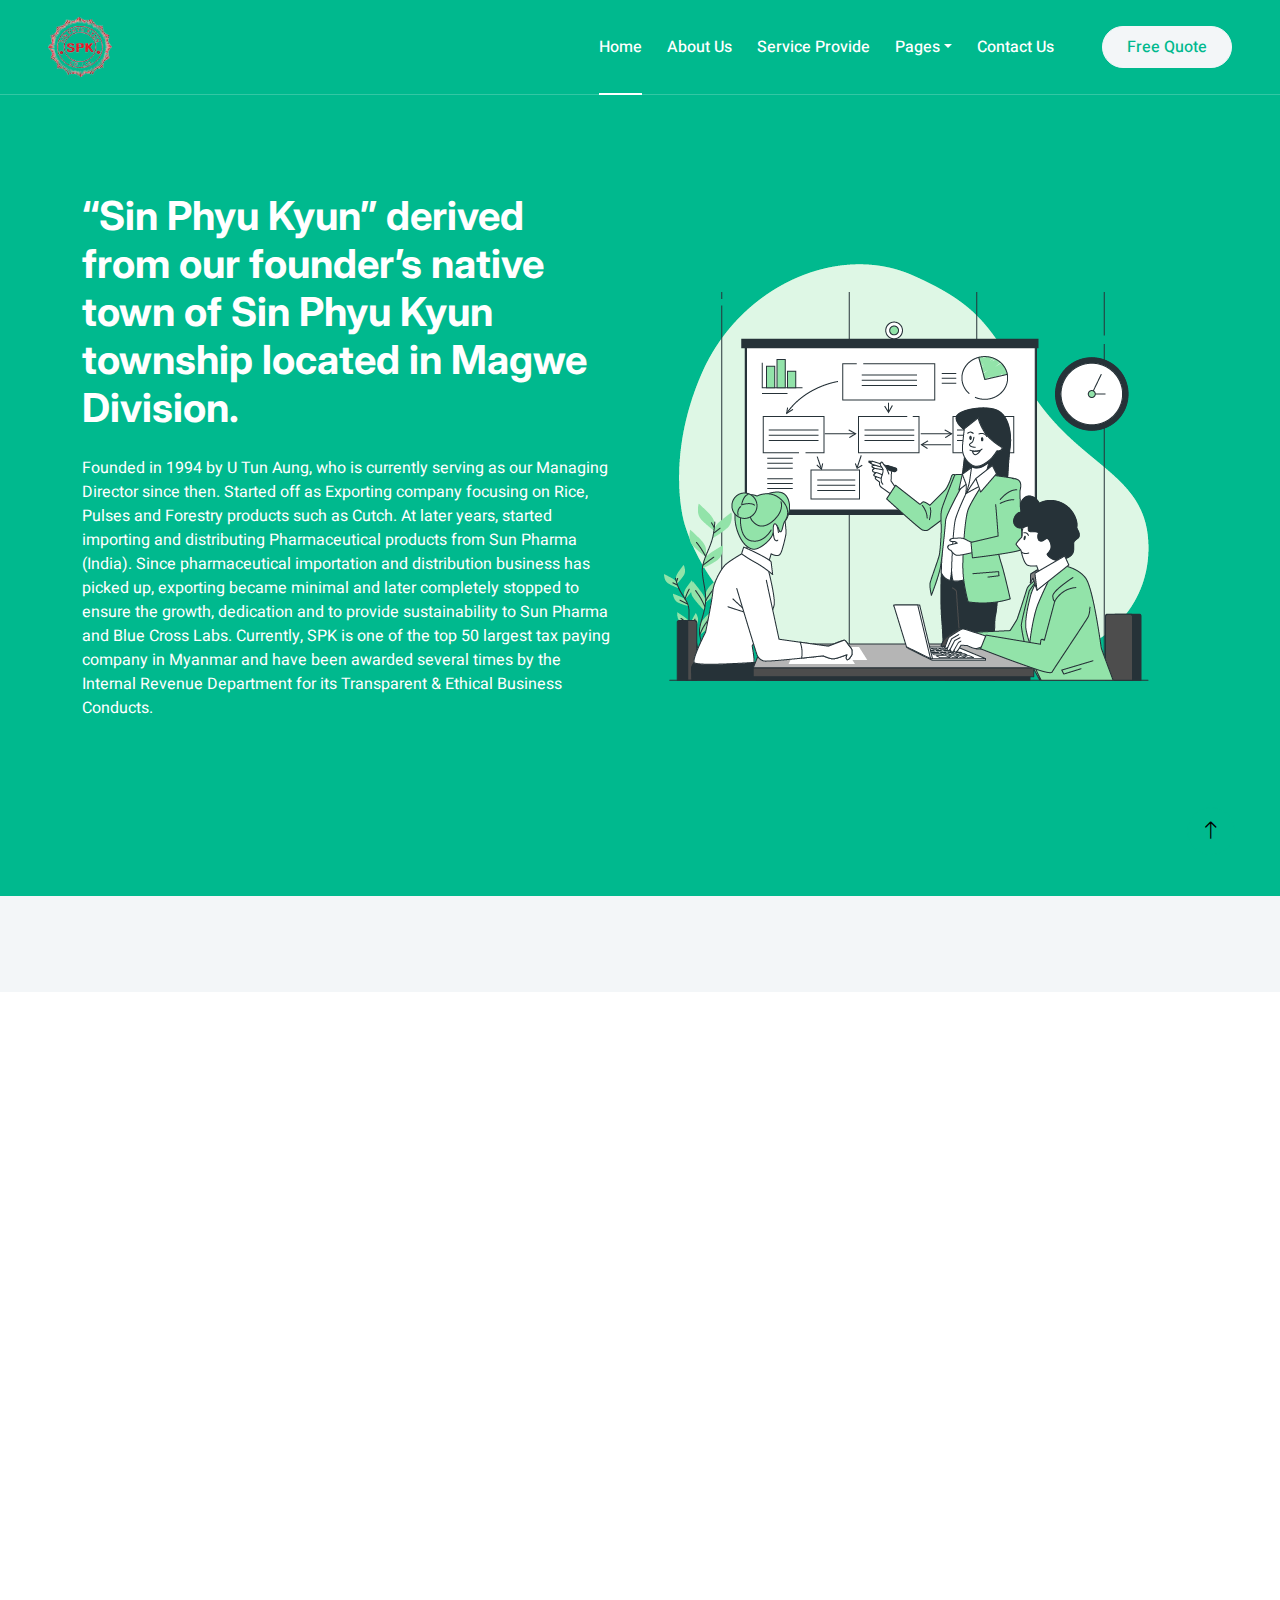
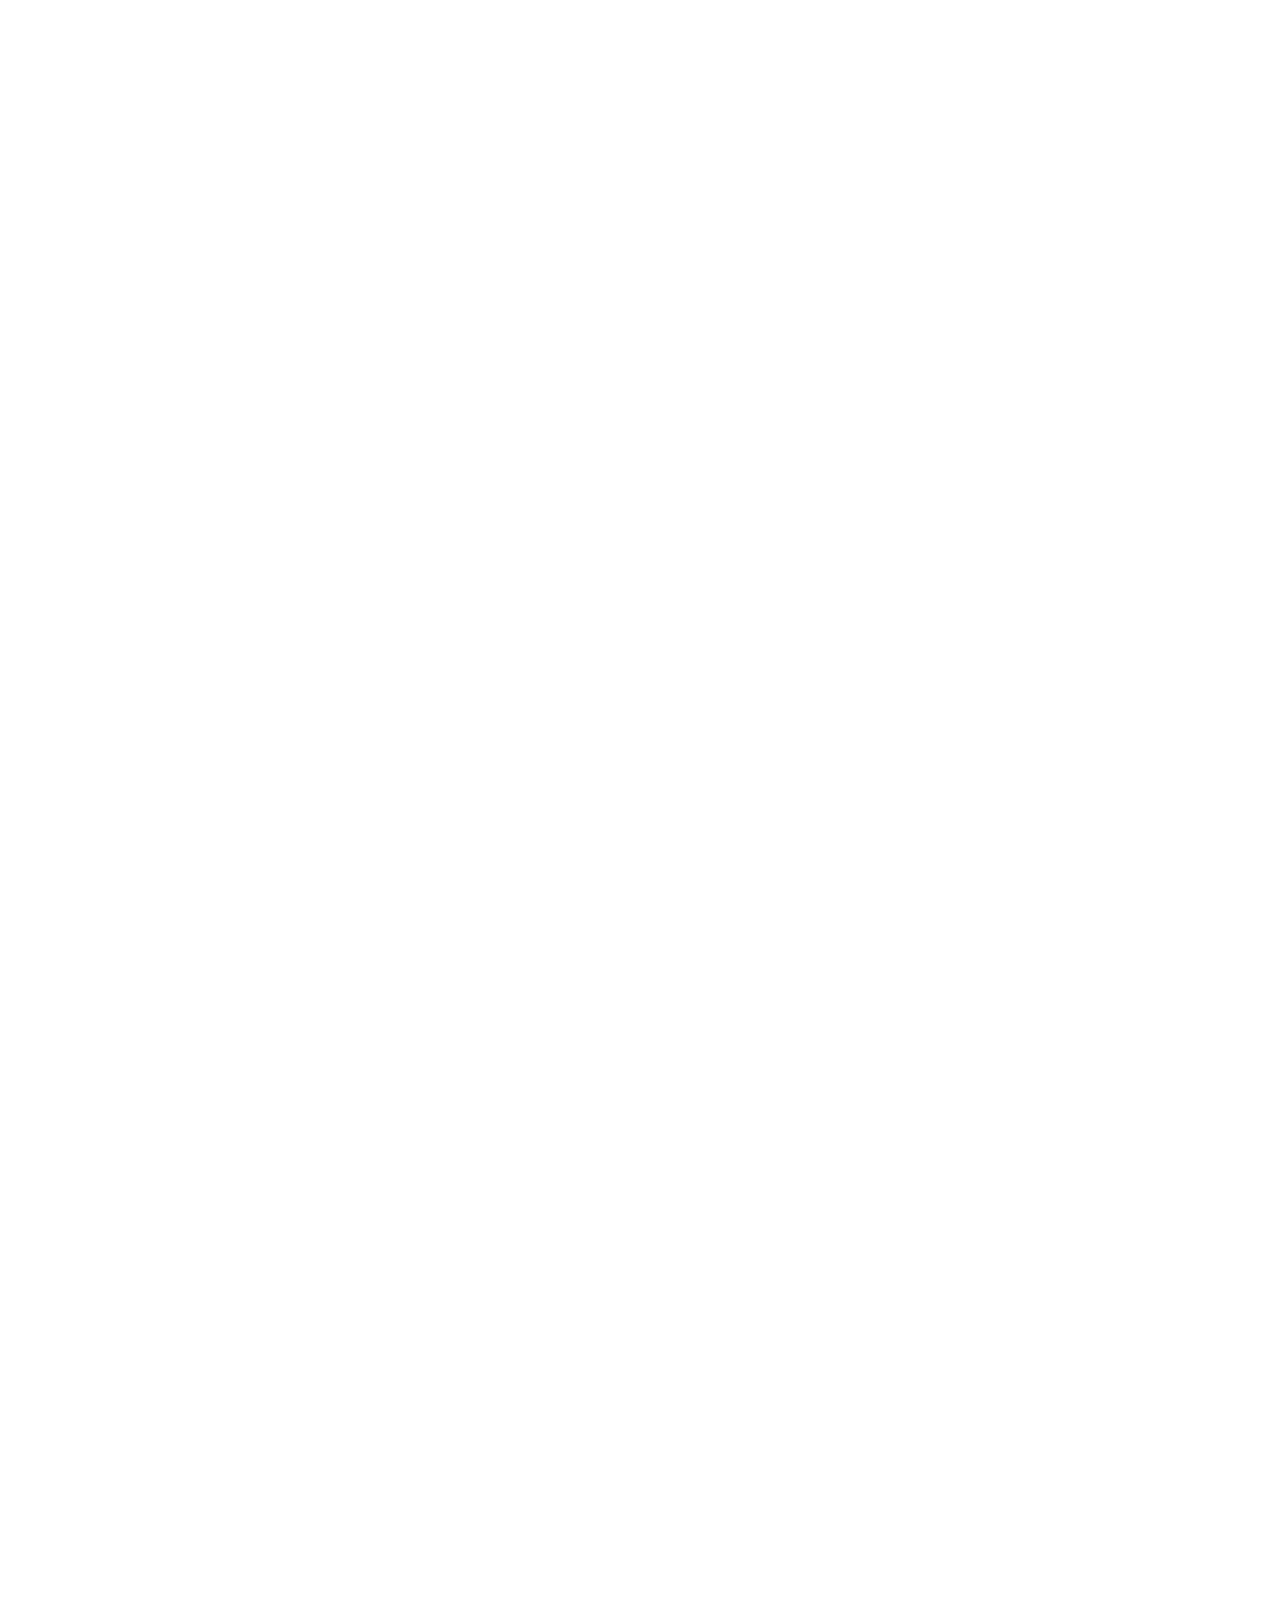
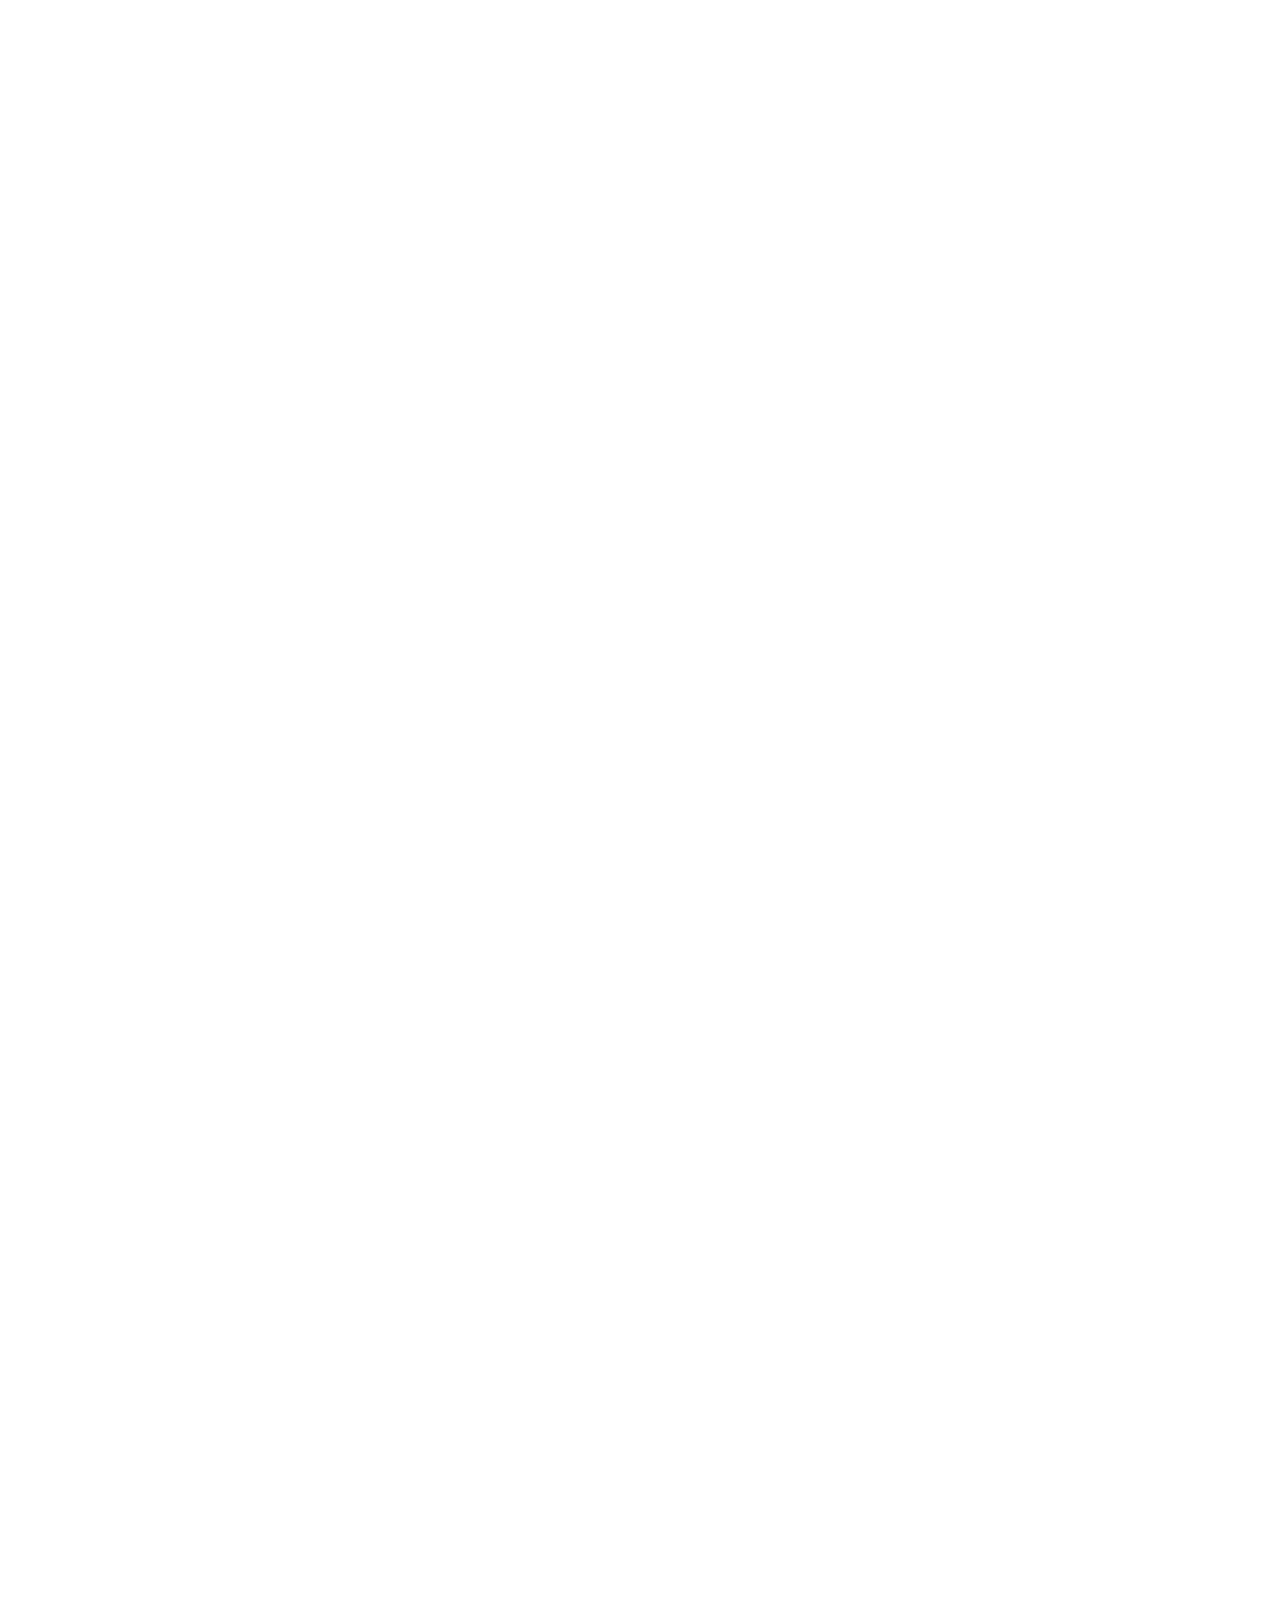
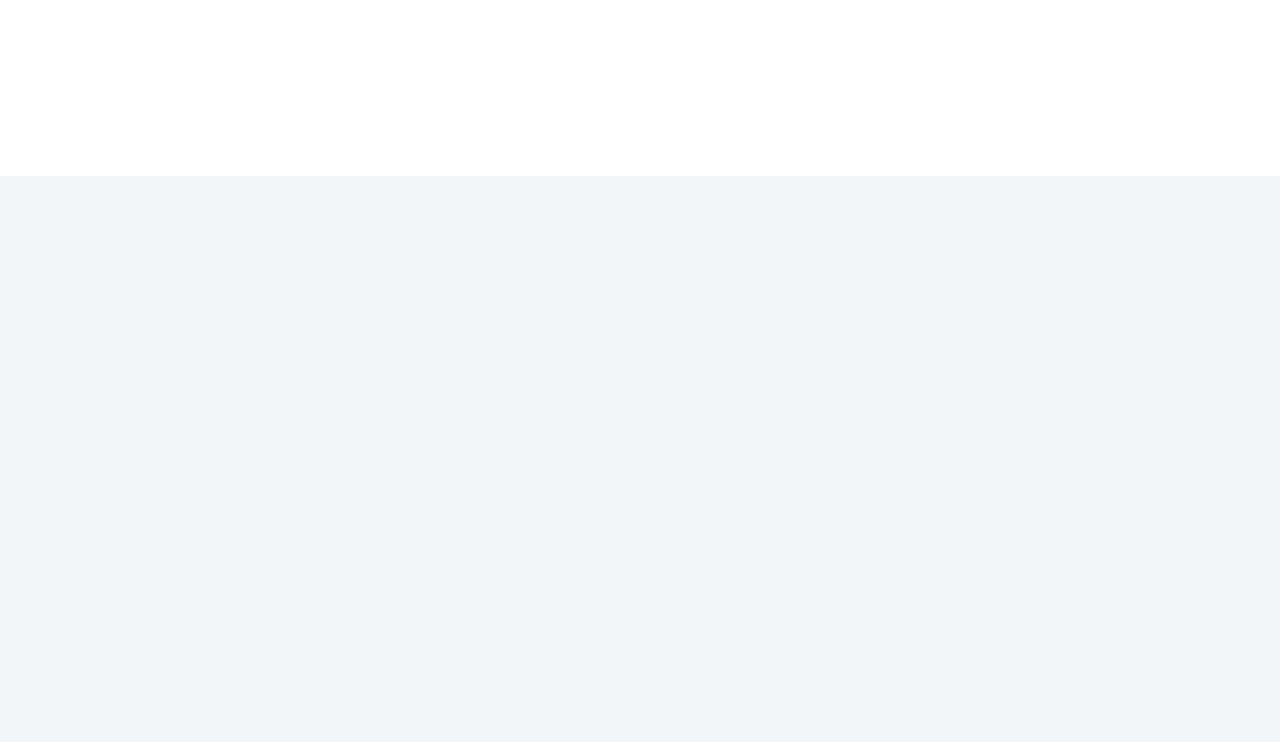
==== index.html @ 9026272e "lkk" ====
<!DOCTYPE html>
<html lang="en">

<head>
    <meta charset="utf-8">
    <title>SinPhyuKyun</title>
    <meta content="width=device-width, initial-scale=1.0" name="viewport">
    <meta content="" name="keywords">
    <meta content="" name="description">

    <!-- Favicon -->
    <link href="img/favicon.ico" rel="icon">

    <!-- Google Web Fonts -->
    <link rel="preconnect" href="https://fonts.googleapis.com">
    <link rel="preconnect" href="https://fonts.gstatic.com" crossorigin>
    <link href="https://fonts.googleapis.com/css2?family=Heebo:wght@400;500;600&family=Inter:wght@700;800&display=swap" rel="stylesheet">

    <!-- Icon Font Stylesheet -->
    <link href="https://cdnjs.cloudflare.com/ajax/libs/font-awesome/5.10.0/css/all.min.css" rel="stylesheet">
    <link href="https://cdn.jsdelivr.net/npm/bootstrap-icons@1.4.1/font/bootstrap-icons.css" rel="stylesheet">

    <!-- Libraries Stylesheet -->
    <link href="lib/animate/animate.min.css" rel="stylesheet">
    <link href="lib/owlcarousel/assets/owl.carousel.min.css" rel="stylesheet">

    <!-- Customized Bootstrap Stylesheet -->
    <link href="css/bootstrap.min.css" rel="stylesheet">

    <!-- Template Stylesheet -->
    <link href="css/style.css" rel="stylesheet">
</head>

<body>

    <!-- Spinner Start -->
    <div id="spinner" class="show bg-white position-fixed translate-middle w-100 vh-100 top-50 start-50 d-flex align-items-center justify-content-center">
        <div class="spinner-border text-primary" style="width: 3rem; height: 3rem;" role="status">
            <span class="sr-only">Loading...</span>
        </div>
    </div>
    <!-- Spinner End -->


    <!-- Navbar & Hero Start -->
    <div class="container-xxl position-relative p-0">
        <nav class="navbar navbar-expand-lg navbar-light px-4 px-lg-5 py-3 py-lg-0">
            <a href="index.html" class="navbar-brand p-0">
                <img src="img/logo_red.ico" alt="">
                <!-- <img src="img/logo.png" alt="Logo"> -->
            </a>
            <button class="navbar-toggler" type="button" data-bs-toggle="collapse" data-bs-target="#navbarCollapse">
                <span class="fa fa-bars"></span>
            </button>
            <div class="collapse navbar-collapse" id="navbarCollapse">
                <div class="navbar-nav ms-auto py-0">
                    <a href="index.html" class="nav-item nav-link active">Home</a>
                    <a href="about.html" class="nav-item nav-link">About Us</a>
                    <a href="service.html" class="nav-item nav-link">Service Provide</a>
                    <div class="nav-item dropdown">
                        <a href="#" class="nav-link dropdown-toggle" data-bs-toggle="dropdown">Pages</a>
                        <div class="dropdown-menu m-0">
                            <a href="feature.html" class="dropdown-item">Background Story</a>
                            <a href="quote.html" class="dropdown-item">Our Product</a>
                            <a href="team.html" class="dropdown-item">Our Team</a>
                            <a href="testimonial.html" class="dropdown-item">Achievements</a>
                            <a href="testimonial.html" class="dropdown-item">Partners</a>
                            <a href="404.html" class="dropdown-item">404 Page</a>
                        </div>
                    </div>
                    <a href="contact.html" class="nav-item nav-link">Contact Us</a>
                </div>
                <a href="" class="btn btn-light rounded-pill text-primary py-2 px-4 ms-lg-5">Free Quote</a>
            </div>
        </nav>

        <div class="container-xxl bg-primary hero-header">
            <div class="container">
                <div class="row g-5 align-items-center">
                    <div class="col-lg-6 text-center text-lg-start">
                        <h1 class="text-white mb-4 animated zoomIn">“Sin Phyu Kyun” derived from our founder’s native town of Sin Phyu Kyun township located in Magwe Division. </h1>
                        <p class="text-white pb-3 animated zoomIn">Founded in 1994 by U Tun Aung, who is currently serving as our Managing Director since then. Started off as Exporting company focusing on Rice, Pulses and Forestry products such as Cutch. At later years, started importing and distributing
                            Pharmaceutical products from Sun Pharma (India). Since pharmaceutical importation and distribution business has picked up, exporting became minimal and later completely stopped to ensure the growth, dedication and to provide
                            sustainability to Sun Pharma and Blue Cross Labs. Currently, SPK is one of the top 50 largest tax paying company in Myanmar and have been awarded several times by the Internal Revenue Department for its Transparent & Ethical
                            Business Conducts.</p>
                    </div>
                    <div class="col-lg-6 text-center text-lg-start">
                        <img class="img-fluid animated zoomIn" src="img/hero.png" alt="">
                    </div>
                </div>
            </div>
        </div>
    </div>
    <!-- Navbar & Hero End -->

    <div class="container-xxl bg-white p-0">

        <!-- About Start -->
        <div class="container-xxl py-6">
            <div class="container">
                <div class="row g-5 align-items-center">
                    <div class="col-lg-6 wow zoomIn" data-wow-delay="0.1s">
                        <img class="img-fluid" src="img/about.png">
                    </div>
                    <div class="col-lg-6 wow fadeInUp" data-wow-delay="0.1s">
                        <div class="d-inline-block border rounded-pill text-primary px-4 mb-3">About Us</div>
                        <h2 class="mb-4">Distribution Coverage</h2>
                        <p class="mb-4">SPK have only 7 principles and since its very inception, the coverage areas are expended by mean of thorough discussion with marketing team’s plans of expansion. That is, if a Principal decides to expanding into new territory,
                            SPK also setup its branch office or draw a new sales route or appoint a new dealer to cover that area. Hence, it can be said that SPK has the coverage of all those areas where all of its principles recognized as potential market
                            has its marketing reach.
                        </p>
                        <!-- <div class="row g-3 mb-4">
                            <div class="col-12 d-flex">
                                <div class="flex-shrink-0 btn-lg-square rounded-circle bg-primary">
                                    <i class="fa fa-user-tie text-white"></i>
                                </div>
                                <div class="ms-4">
                                    <h6>Business Planning</h6>
                                    <span>Tempor erat elitr rebum at clita. Diam dolor ipsum amet eos erat ipsum lorem et sit sed stet lorem sit clita duo</span>
                                </div>
                            </div>
                            <div class="col-12 d-flex">
                                <div class="flex-shrink-0 btn-lg-square rounded-circle bg-primary">
                                    <i class="fa fa-chart-line text-white"></i>
                                </div>
                                <div class="ms-4">
                                    <h6>Financial Analaysis</h6>
                                    <span>Tempor erat elitr rebum at clita. Diam dolor ipsum amet eos erat ipsum lorem et sit sed stet lorem sit clita duo</span>
                                </div>
                            </div>
                        </div>
                        <a class="btn btn-primary rounded-pill py-3 px-5 mt-2" href="">Read More</a> -->
                    </div>
                </div>
            </div>
        </div>
        <!-- About End -->


        <!-- Newsletter Start -->
        <!-- <div class="container-xxl bg-primary my-6 wow fadeInUp" data-wow-delay="0.1s">
            <div class="container px-lg-5">
                <div class="row align-items-center" style="height: 250px;">
                    <div class="col-12 col-md-6">
                        <h3 class="text-white">Ready to get started</h3>
                        <small class="text-white">Diam elitr est dolore at sanctus nonumy.</small>
                        <div class="position-relative w-100 mt-3">
                            <input class="form-control border-0 rounded-pill w-100 ps-4 pe-5" type="text" placeholder="Enter Your Email" style="height: 48px;">
                            <button type="button" class="btn shadow-none position-absolute top-0 end-0 mt-1 me-2"><i class="fa fa-paper-plane text-primary fs-4"></i></button>
                        </div>
                    </div>
                    <div class="col-md-6 text-center mb-n5 d-none d-md-block">
                        <img class="img-fluid mt-5" style="max-height: 250px;" src="img/newsletter.png">
                    </div>
                </div>
            </div>
        </div> -->
        <!-- Newsletter End -->


        <!-- Service Start -->
        <!-- <div class="container-xxl py-6">
            <div class="container">
                <div class="mx-auto text-center wow fadeInUp" data-wow-delay="0.1s" style="max-width: 600px;">
                    <div class="d-inline-block border rounded-pill text-primary px-4 mb-3">Our Services</div>
                    <h2 class="mb-5">We Provide Solutions On Your Business</h2>
                </div>
                <div class="row g-4">
                    <div class="col-lg-4 col-md-6 wow fadeInUp" data-wow-delay="0.1s">
                        <div class="service-item rounded h-100">
                            <div class="d-flex justify-content-between">
                                <div class="service-icon">
                                    <i class="fa fa-user-tie fa-2x"></i>
                                </div>
                                <a class="service-btn" href="">
                                    <i class="fa fa-link fa-2x"></i>
                                </a>
                            </div>
                            <div class="p-5">
                                <h5 class="mb-3">Business Research</h5>
                                <span>Erat ipsum justo amet duo et elitr dolor, est duo duo eos lorem sed diam stet diam sed stet lorem.</span>
                            </div>
                        </div>
                    </div>
                    <div class="col-lg-4 col-md-6 wow fadeInUp" data-wow-delay="0.3s">
                        <div class="service-item rounded h-100">
                            <div class="d-flex justify-content-between">
                                <div class="service-icon">
                                    <i class="fa fa-chart-pie fa-2x"></i>
                                </div>
                                <a class="service-btn" href="">
                                    <i class="fa fa-link fa-2x"></i>
                                </a>
                            </div>
                            <div class="p-5">
                                <h5 class="mb-3">Stretagic Planning</h5>
                                <span>Erat ipsum justo amet duo et elitr dolor, est duo duo eos lorem sed diam stet diam sed stet lorem.</span>
                            </div>
                        </div>
                    </div>
                    <div class="col-lg-4 col-md-6 wow fadeInUp" data-wow-delay="0.6s">
                        <div class="service-item rounded h-100">
                            <div class="d-flex justify-content-between">
                                <div class="service-icon">
                                    <i class="fa fa-chart-line fa-2x"></i>
                                </div>
                                <a class="service-btn" href="">
                                    <i class="fa fa-link fa-2x"></i>
                                </a>
                            </div>
                            <div class="p-5">
                                <h5 class="mb-3">Market Analysis</h5>
                                <span>Erat ipsum justo amet duo et elitr dolor, est duo duo eos lorem sed diam stet diam sed stet lorem.</span>
                            </div>
                        </div>
                    </div>
                    <div class="col-lg-4 col-md-6 wow fadeInUp" data-wow-delay="0.1s">
                        <div class="service-item rounded h-100">
                            <div class="d-flex justify-content-between">
                                <div class="service-icon">
                                    <i class="fa fa-chart-area fa-2x"></i>
                                </div>
                                <a class="service-btn" href="">
                                    <i class="fa fa-link fa-2x"></i>
                                </a>
                            </div>
                            <div class="p-5">
                                <h5 class="mb-3">Financial Analaysis</h5>
                                <span>Erat ipsum justo amet duo et elitr dolor, est duo duo eos lorem sed diam stet diam sed stet lorem.</span>
                            </div>
                        </div>
                    </div>
                    <div class="col-lg-4 col-md-6 wow fadeInUp" data-wow-delay="0.3s">
                        <div class="service-item rounded h-100">
                            <div class="d-flex justify-content-between">
                                <div class="service-icon">
                                    <i class="fa fa-balance-scale fa-2x"></i>
                                </div>
                                <a class="service-btn" href="">
                                    <i class="fa fa-link fa-2x"></i>
                                </a>
                            </div>
                            <div class="p-5">
                                <h5 class="mb-3">legal Advisory</h5>
                                <span>Erat ipsum justo amet duo et elitr dolor, est duo duo eos lorem sed diam stet diam sed stet lorem.</span>
                            </div>
                        </div>
                    </div>
                    <div class="col-lg-4 col-md-6 wow fadeInUp" data-wow-delay="0.6s">
                        <div class="service-item rounded h-100">
                            <div class="d-flex justify-content-between">
                                <div class="service-icon">
                                    <i class="fa fa-house-damage fa-2x"></i>
                                </div>
                                <a class="service-btn" href="">
                                    <i class="fa fa-link fa-2x"></i>
                                </a>
                            </div>
                            <div class="p-5">
                                <h5 class="mb-3">Tax & Insurance</h5>
                                <span>Erat ipsum justo amet duo et elitr dolor, est duo duo eos lorem sed diam stet diam sed stet lorem.</span>
                            </div>
                        </div>
                    </div>
                </div>
            </div>
        </div> -->
        <!-- Service End -->

        <!-- CRM – SALES System Start -->
        <div class="container-xxl py-6">
            <div class="container">
                <div class="mx-auto text-center wow fadeInUp" data-wow-delay="0.1s" style="max-width: 600px;">
                    <div class="d-inline-block border rounded-pill text-primary px-4 mb-3">Our Services</div>
                    <h2 class="mb-5">CRM – SALES System</h2>
                </div>
                <div class="row g-4">

                    <div class="col-lg-12 col-md-12 wow fadeInUp" data-wow-delay="0.1s">
                        <div class="service-item rounded ">
                            <div class="p-5">
                                <h6 class="mb-3">It was manual billing/Invoicing system until 2014. <br> <br> By 2014 introducing new CRM & SALES system, “Inflow Inventory” a Canadian system which is far more advanced and capable to cater growing demand for all SPK Products.
                                    <br> <br> Upon introduction of system, previous manual/hand made invoicing system was oust and computerized billing system was initiated. <br> <br> Later 2019, the company has announced the introduction of 5th Generation
                                    ERP system to attain most advanced distribution system.
                                </h6>
                            </div>
                        </div>
                    </div>

                </div>
            </div>
        </div>
        <!-- CRM – SALES System End -->


        <!-- Sales Execution Steps Start -->
        <div class="container-xxl py-6">
            <div class="container">
                <div class="mx-auto text-center wow fadeInUp" data-wow-delay="0.1s" style="max-width: 600px;">
                    <div class="d-inline-block border rounded-pill text-primary px-4 mb-3">Our Services</div>
                    <h2 class="mb-5">Sales Execution Steps</h2>
                </div>
                <div class="row g-4">

                    <div class="col-lg-12">
                        <div class="row g-5">
                            <div class="col-sm-6 wow fadeIn" data-wow-delay="0.1s">
                                <div class="d-flex align-items-center mb-3">
                                    <div class="flex-shrink-0 btn-square bg-primary rounded-circle me-3">
                                        <i class="fa fa-cubes text-white"></i>
                                    </div>
                                    <h6 class="mb-0">Order Canvassing</h6>
                                </div>
                                <!-- <span></span> -->
                            </div>
                            <div class="col-sm-6 wow fadeIn" data-wow-delay="0.2s">
                                <div class="d-flex align-items-center mb-3">
                                    <div class="flex-shrink-0 btn-square bg-primary rounded-circle me-3">
                                        <i class="fa fa-percent text-white"></i>
                                    </div>
                                    <h6 class="mb-0">Order Confirmation</h6>
                                </div>
                                <!-- <span></span> -->
                            </div>
                            <div class="col-sm-6 wow fadeIn" data-wow-delay="0.3s">
                                <div class="d-flex align-items-center mb-3">
                                    <div class="flex-shrink-0 btn-square bg-primary rounded-circle me-3">
                                        <i class="fa fa-award text-white"></i>
                                    </div>
                                    <h6 class="mb-0">Billing/ Invoicing</h6>
                                </div>
                                <!-- <span></span> -->
                            </div>
                            <div class="col-sm-6 wow fadeIn" data-wow-delay="0.4s">
                                <div class="d-flex align-items-center mb-3">
                                    <div class="flex-shrink-0 btn-square bg-primary rounded-circle me-3">
                                        <i class="fa fa-smile-beam text-white"></i>
                                    </div>
                                    <h6 class="mb-0">Picking Stocks – Warehouse</h6>
                                </div>
                                <!-- <span></span> -->
                            </div>
                            <div class="col-sm-6 wow fadeIn" data-wow-delay="0.5s">
                                <div class="d-flex align-items-center mb-3">
                                    <div class="flex-shrink-0 btn-square bg-primary rounded-circle me-3">
                                        <i class="fa fa-user-tie text-white"></i>
                                    </div>
                                    <h6 class="mb-0">Packing Stocks – Warehouse</h6>
                                </div>
                                <!-- <span></span> -->
                            </div>
                            <div class="col-sm-6 wow fadeIn" data-wow-delay="0.6s">
                                <div class="d-flex align-items-center mb-3">
                                    <div class="flex-shrink-0 btn-square bg-primary rounded-circle me-3">
                                        <i class="fa fa-headset text-white"></i>
                                    </div>
                                    <h6 class="mb-0">Issuing Shipment – Warehouse</h6>
                                </div>
                                <!-- <span></span> -->
                            </div>
                            <div class="col-sm-6 wow fadeIn" data-wow-delay="0.6s">
                                <div class="d-flex align-items-center mb-3">
                                    <div class="flex-shrink-0 btn-square bg-primary rounded-circle me-3">
                                        <i class="fa fa-headset text-white"></i>
                                    </div>
                                    <h6 class="mb-0">Sales Delivery</h6>
                                </div>
                                <!-- <span></span> -->
                            </div>
                            <div class="col-sm-6 wow fadeIn" data-wow-delay="0.6s">
                                <div class="d-flex align-items-center mb-3">
                                    <div class="flex-shrink-0 btn-square bg-primary rounded-circle me-3">
                                        <i class="fa fa-headset text-white"></i>
                                    </div>
                                    <h6 class="mb-0">Cash Collection</h6>
                                </div>
                                <!-- <span></span> -->
                            </div>
                        </div>
                    </div>

                </div>
            </div>
        </div>
        <!-- Sales Execution Steps End -->



        <!-- Client Start -->
        <div class="container-xxl bg-primary my-6 py-5 wow fadeInUp " data-wow-delay="0.1s ">
            <div class="container ">
                <div class="owl-carousel client-carousel ">
                    <a href="# "><img class="img-fluid " src="img/logo-1.png " alt=" "></a>
                    <a href="# "><img class="img-fluid " src="img/logo-2.png " alt=" "></a>
                    <a href="# "><img class="img-fluid " src="img/logo-3.png " alt=" "></a>
                    <a href="# "><img class="img-fluid " src="img/logo-4.png " alt=" "></a>
                    <a href="# "><img class="img-fluid " src="img/logo-5.png " alt=" "></a>
                    <a href="# "><img class="img-fluid " src="img/logo-6.png " alt=" "></a>
                    <a href="# "><img class="img-fluid " src="img/logo-7.png " alt=" "></a>
                    <a href="# "><img class="img-fluid " src="img/logo-8.png " alt=" "></a>
                </div>
            </div>
        </div>
        <!-- Client End -->


        <!-- Testimonial Start -->
        <div class="container-xxl py-6 ">
            <div class="container ">
                <div class="mx-auto text-center wow fadeInUp " data-wow-delay="0.1s " style="max-width: 600px; ">
                    <div class="d-inline-block border rounded-pill text-primary px-4 mb-3 ">Testimonial</div>
                    <h2 class="mb-5 ">What Our Clients Say!</h2>
                </div>
                <div class="owl-carousel testimonial-carousel wow fadeInUp " data-wow-delay="0.1s ">
                    <div class="testimonial-item rounded p-4 ">
                        <i class="fa fa-quote-left fa-2x text-primary mb-3 "></i>
                        <p>Thank you for your mail One more feather in your cap I believe SPK would be one of the only ones who have advanced ERP for distribution We are proud to have you as our partner in Myanmar Thank you and warm regards</p>
                        <div class="d-flex align-items-center ">
                            <img class="img-fluid flex-shrink-0 rounded-circle " src="img/user.jpeg ">
                            <div class="ps-3 ">
                                <h6 class="mb-1 ">BAIJU NARAYANAN/International Business/HO</h6>
                                <!-- <small>Profession</small> -->
                            </div>
                        </div>
                    </div>
                </div>
            </div>
        </div>
        <!-- Testimonial End -->


        <!-- Team Start -->
        <div class="container-xxl py-6 ">
            <div class="container ">
                <div class="mx-auto text-center wow fadeInUp " data-wow-delay="0.1s " style="max-width: 600px; ">
                    <div class="d-inline-block border rounded-pill text-primary px-4 mb-3 ">Our Team</div>
                    <h2 class="mb-5 ">Meet Our Team Members</h2>
                </div>
                <div class="row g-4 ">
                    <div class="col-lg-3 col-md-6 wow fadeInUp " data-wow-delay="0.1s ">
                        <div class="team-item ">
                            <h5>Full Name</h5>
                            <p class="mb-4 ">Designation</p>
                            <img class="img-fluid rounded-circle w-100 mb-4 " src="img/user.jpeg " alt=" ">
                            <div class="d-flex justify-content-center ">
                                <a class="btn btn-square text-primary bg-white m-1 " href=" "><i class="fab fa-facebook-f "></i></a>
                                <a class="btn btn-square text-primary bg-white m-1 " href=" "><i class="fab fa-twitter "></i></a>
                                <a class="btn btn-square text-primary bg-white m-1 " href=" "><i class="fab fa-linkedin-in "></i></a>
                            </div>
                        </div>
                    </div>
                    <div class="col-lg-3 col-md-6 wow fadeInUp " data-wow-delay="0.3s ">
                        <div class="team-item ">
                            <h5>Full Name</h5>
                            <p class="mb-4 ">Designation</p>
                            <img class="img-fluid rounded-circle w-100 mb-4 " src="img/user.jpeg " alt=" ">
                            <div class="d-flex justify-content-center ">
                                <a class="btn btn-square text-primary bg-white m-1 " href=" "><i class="fab fa-facebook-f "></i></a>
                                <a class="btn btn-square text-primary bg-white m-1 " href=" "><i class="fab fa-twitter "></i></a>
                                <a class="btn btn-square text-primary bg-white m-1 " href=" "><i class="fab fa-linkedin-in "></i></a>
                            </div>
                        </div>
                    </div>
                    <div class="col-lg-3 col-md-6 wow fadeInUp " data-wow-delay="0.5s ">
                        <div class="team-item ">
                            <h5>Full Name</h5>
                            <p class="mb-4 ">Designation</p>
                            <img class="img-fluid rounded-circle w-100 mb-4 " src="img/user.jpeg " alt=" ">
                            <div class="d-flex justify-content-center ">
                                <a class="btn btn-square text-primary bg-white m-1 " href=" "><i class="fab fa-facebook-f "></i></a>
                                <a class="btn btn-square text-primary bg-white m-1 " href=" "><i class="fab fa-twitter "></i></a>
                                <a class="btn btn-square text-primary bg-white m-1 " href=" "><i class="fab fa-linkedin-in "></i></a>
                            </div>
                        </div>
                    </div>
                    <div class="col-lg-3 col-md-6 wow fadeInUp " data-wow-delay="0.7s ">
                        <div class="team-item ">
                            <h5>Full Name</h5>
                            <p class="mb-4 ">Designation</p>
                            <img class="img-fluid rounded-circle w-100 mb-4 " src="img/user.jpeg " alt=" ">
                            <div class="d-flex justify-content-center ">
                                <a class="btn btn-square text-primary bg-white m-1 " href=" "><i class="fab fa-facebook-f "></i></a>
                                <a class="btn btn-square text-primary bg-white m-1 " href=" "><i class="fab fa-twitter "></i></a>
                                <a class="btn btn-square text-primary bg-white m-1 " href=" "><i class="fab fa-linkedin-in "></i></a>
                            </div>
                        </div>
                    </div>
                </div>
            </div>
        </div>
        <!-- Team End -->


        <!-- conclude start -->
        <div class="container-xxl py-6">
            <div class="container">
                <div class="mx-auto text-center wow fadeInUp" data-wow-delay="0.1s" style="max-width: 600px;">
                    <div class="d-inline-block border rounded-pill text-primary px-4 mb-3">To Conclude</div>
                    <!-- <h2 class="mb-5">Core Value</h2> -->
                </div>
                <div class="row g-4">
                    <h6 class="text-dark mx-auto text-center wow fadeInUp">SPK has over 2 decades long expertise in import, sales and distribution management. Unlike other distributors, the distribution is being done accordingly with Principles personification. SPK is recognized as one of the most trustworthy
                        and reliable partner as per the words from market. Both marketing and sales team have always working through as a family and overcame many major and minor obstacles throughout partnership while supporting each other’s interests.
                        Moreover, we believes in working hand in hand with our principles like a family to sustain “Start Together and Grow together”.</h6>
                </div>
            </div>
        </div>
        <!-- conclude end -->


        <!-- Back to Top -->
        <a href="# " class="btn btn-lg btn-primary btn-lg-square back-to-top "><i class="bi bi-arrow-up "></i></a>
    </div>


    <!-- Footer Start -->
    <div class="container-fluid bg-dark text-light footer pt-5 wow fadeIn " data-wow-delay="0.1s " style="margin-top: 6rem; ">
        <div class="container py-5 ">
            <div class="row g-5 ">
                <div class="col-md-6 col-lg-3 ">
                    <h5 class="text-white mb-4 ">Get In Touch dfgdfg</h5>
                    <p><i class="fa fa-map-marker-alt me-3 "></i>123 Street, New York, USA</p>
                    <p><i class="fa fa-phone-alt me-3 "></i>+012 345 67890</p>
                    <p><i class="fa fa-envelope me-3 "></i>info@example.com</p>
                    <div class="d-flex pt-2 ">
                        <a class="btn btn-outline-light btn-social " href=" "><i class="fab fa-twitter "></i></a>
                        <a class="btn btn-outline-light btn-social " href=" "><i class="fab fa-facebook-f "></i></a>
                        <a class="btn btn-outline-light btn-social " href=" "><i class="fab fa-youtube "></i></a>
                        <a class="btn btn-outline-light btn-social " href=" "><i class="fab fa-instagram "></i></a>
                        <a class="btn btn-outline-light btn-social " href=" "><i class="fab fa-linkedin-in "></i></a>
                    </div>
                </div>
                <div class="col-md-6 col-lg-3 ">
                    <h5 class="text-white mb-4 ">Quick Link</h5>
                    <a class="btn btn-link " href=" ">About Us</a>
                    <a class="btn btn-link " href=" ">Contact Us</a>
                    <a class="btn btn-link " href=" ">Privacy Policy</a>
                    <a class="btn btn-link " href=" ">Terms & Condition</a>
                    <a class="btn btn-link " href=" ">Career</a>
                </div>
                <div class="col-md-6 col-lg-3 ">
                    <h5 class="text-white mb-4 ">Popular Link</h5>
                    <a class="btn btn-link " href=" ">About Us</a>
                    <a class="btn btn-link " href=" ">Contact Us</a>
                    <a class="btn btn-link " href=" ">Privacy Policy</a>
                    <a class="btn btn-link " href=" ">Terms & Condition</a>
                    <a class="btn btn-link " href=" ">Career</a>
                </div>
                <div class="col-md-6 col-lg-3 ">
                    <h5 class="text-white mb-4 ">Newsletter</h5>
                    <p>Lorem ipsum dolor sit amet elit. Phasellus nec pretium mi. Curabitur facilisis ornare velit non vulpu</p>
                    <div class="position-relative w-100 mt-3 ">
                        <input class="form-control border-0 rounded-pill w-100 ps-4 pe-5 " type="text " placeholder="Your Email " style="height: 48px; ">
                        <button type="button " class="btn shadow-none position-absolute top-0 end-0 mt-1 me-2 "><i class="fa fa-paper-plane text-primary fs-4 "></i></button>
                    </div>
                </div>
            </div>
        </div>
        <div class="container ">
            <div class="copyright ">
                <div class="row ">
                    <div class="col-md-6 text-center text-md-start mb-3 mb-md-0 ">
                        &copy; <a class="border-bottom " href="#
                    ">Your Site Name</a>, All Right Reserved.

                        <!--/*** This template is free as long as you keep the footer author’s credit link/attribution link/backlink. If you'd like to use the template without the footer author’s credit link/attribution link/backlink, you can purchase the Credit Removal License from "https://htmlcodex.com/credit-removal ". Thank you for your support. ***/-->
                        Designed By <a class="border-bottom " href="https://htmlcodex.com ">HTML Codex</a>
                        <br>Distributed By: <a class="border-bottom " href="https://themewagon.com " target="_blank ">ThemeWagon</a>
                    </div>
                    <div class="col-md-6 text-center text-md-end ">
                        <div class="footer-menu ">
                            <a href=" ">Home</a>
                            <a href=" ">Cookies</a>
                            <a href=" ">Help</a>
                            <a href=" ">FQAs</a>
                        </div>
                    </div>
                </div>
            </div>
        </div>
    </div>
    <!-- Footer End -->

    <!-- JavaScript Libraries -->
    <script src="https://code.jquery.com/jquery-3.4.1.min.js "></script>
    <script src="https://cdn.jsdelivr.net/npm/bootstrap@5.0.0/dist/js/bootstrap.bundle.min.js "></script>
    <script src="lib/wow/wow.min.js "></script>
    <script src="lib/easing/easing.min.js "></script>
    <script src="lib/waypoints/waypoints.min.js "></script>
    <script src="lib/owlcarousel/owl.carousel.min.js "></script>

    <!-- Template Javascript -->
    <script src="js/main.js "></script>
</body>

</html>
---- css/style.css ----
/********** Template CSS **********/

:root {
    --warning: #00B98E;
    --light: #F3F6F8;
    --dark: #0E2E50;
}


/*** Spinner ***/

#spinner {
    opacity: 0;
    visibility: hidden;
    transition: opacity .5s ease-out, visibility 0s linear .5s;
    z-index: 99999;
}

#spinner.show {
    transition: opacity .5s ease-out, visibility 0s linear 0s;
    visibility: visible;
    opacity: 1;
}

.back-to-top {
    position: fixed;
    display: none;
    right: 45px;
    bottom: 45px;
    z-index: 99;
}

.my-6 {
    margin-top: 6rem;
    margin-bottom: 6rem;
}

.py-6 {
    padding-top: 6rem;
    padding-bottom: 6rem;
}


/*** Button ***/

.btn {
    font-weight: 500;
    transition: .5s;
}

.btn.btn-warning,
.btn.btn-outline-warning:hover {
    color: #FFFFFF;
}

.btn-square {
    width: 38px;
    height: 38px;
}

.btn-sm-square {
    width: 32px;
    height: 32px;
}

.btn-lg-square {
    width: 48px;
    height: 48px;
}

.btn-square,
.btn-sm-square,
.btn-lg-square {
    padding: 0;
    display: flex;
    align-items: center;
    justify-content: center;
    font-weight: normal;
    border-radius: 50px;
}


/*** Navbar ***/

.navbar .navbar-nav .nav-link {
    position: relative;
    margin-left: 25px;
    padding: 35px 0;
    color: #FFFFFF;
    font-weight: 500;
    outline: none;
    transition: .5s;
}

.navbar .navbar-nav .nav-link:hover,
.navbar .navbar-nav .nav-link.active {
    color: #FFFFFF;
}

.sticky-top.navbar .navbar-nav .nav-link {
    padding: 20px 0;
    color: var(--dark);
}

.sticky-top.navbar .navbar-nav .nav-link:hover,
.sticky-top.navbar .navbar-nav .nav-link.active {
    color: var(--warning);
}

.navbar .navbar-brand h1 {
    color: #FFFFFF;
}

.navbar .navbar-brand img {
    max-height: 60px;
    transition: .5s;
}

.sticky-top.navbar .navbar-brand img {
    max-height: 45px;
}

@media (max-width: 991.98px) {
    .sticky-top.navbar {
        position: relative;
        background: #FFFFFF;
    }
    .navbar .navbar-collapse {
        margin-top: 15px;
        border-top: 1px solid #DDDDDD;
    }
    .navbar .navbar-nav .nav-link,
    .sticky-top.navbar .navbar-nav .nav-link {
        padding: 10px 0;
        margin-left: 0;
        color: var(--dark);
    }
    .navbar .navbar-nav .nav-link:hover,
    .navbar .navbar-nav .nav-link.active {
        color: var(--warning);
    }
    .navbar .navbar-brand h1 {
        color: var(--warning);
    }
    .navbar .navbar-brand img {
        max-height: 45px;
    }
}

@media (min-width: 992px) {
    .navbar {
        position: absolute;
        width: 100%;
        top: 0;
        left: 0;
        border-bottom: 1px solid rgba(256, 256, 256, .2);
        z-index: 999;
    }
    .sticky-top.navbar {
        position: fixed;
        background: #FFFFFF;
    }
    .navbar .navbar-nav .nav-link::before {
        position: absolute;
        content: "";
        width: 100%;
        height: 2px;
        bottom: 10px;
        left: 0;
        background: #FFFFFF;
        opacity: 0;
        transition: .5s;
    }
    .sticky-top.navbar .navbar-nav .nav-link::before {
        background: var(--warning);
    }
    .navbar .navbar-nav .nav-link:hover::before,
    .navbar .navbar-nav .nav-link.active::before {
        bottom: -1px;
        left: 0;
        opacity: 1;
    }
    .navbar .navbar-nav .nav-link.nav-contact::before {
        display: none;
    }
    .sticky-top.navbar .navbar-brand h1 {
        color: var(--warning);
    }
    .navbar .nav-item .dropdown-menu {
        display: block;
        visibility: hidden;
        top: 100%;
        transform: rotateX(-75deg);
        transform-origin: 0% 0%;
        transition: .5s;
        opacity: 0;
    }
    .navbar .nav-item:hover .dropdown-menu {
        transform: rotateX(0deg);
        visibility: visible;
        transition: .5s;
        opacity: 1;
    }
}


/*** Hero Header ***/

.hero-header {
    margin-bottom: 6rem;
    padding: 12rem 0 9rem 0;
    /* background: url(../img/shape-bottom.png) center bottom no-repeat; */
}

.page-header {
    margin-bottom: 6rem;
    padding: 12rem 0 6rem 0;
}

@media (max-width: 991.98px) {
    .hero-header {
        padding: 6rem 0 9rem 0;
    }
    .page-header {
        padding: 6rem 0;
    }
}

.page-header .breadcrumb-item+.breadcrumb-item::before {
    color: rgba(256, 256, 256, .5);
}


/*** Service ***/

.service-item {
    box-shadow: 0 0 45px rgba(0, 0, 0, .07);
    border: 1px solid transparent;
    transition: .5s;
}

.service-item:hover {
    box-shadow: none;
    border-color: var(--warning);
}

.service-item .service-icon,
.service-item .service-btn {
    margin: -1px 0 0 -1px;
    width: 65px;
    height: 65px;
    display: flex;
    align-items: center;
    justify-content: center;
    color: #FFFFFF;
    background: var(--warning);
    border-radius: 5px 0;
    transition: .5s;
}

.service-item .service-btn {
    margin: -1px -1px 0 0;
    border-radius: 0 5px;
    opacity: 0;
}

.service-item:hover .service-btn {
    opacity: 1;
}


/*** Testimonial ***/

.testimonial-carousel .owl-item .testimonial-item {
    box-shadow: 0 0 45px rgba(0, 0, 0, .07);
    border: 1px solid transparent;
    transform: scale(.85);
    transition: .5s;
}

.testimonial-carousel .owl-item.center .testimonial-item {
    box-shadow: none;
    border-color: var(--warning);
    transform: scale(1);
}

.testimonial-carousel .owl-item .testimonial-item img {
    width: 50px;
    height: 50px;
}

.testimonial-carousel .owl-nav {
    margin-top: 20px;
    display: flex;
    justify-content: center;
}

.testimonial-carousel .owl-nav .owl-prev,
.testimonial-carousel .owl-nav .owl-next {
    margin: 0 12px;
    width: 40px;
    height: 40px;
    display: flex;
    align-items: center;
    justify-content: center;
    color: var(--warning);
    border: 1px solid var(--warning);
    border-radius: 45px;
    transition: .5s;
}

.testimonial-carousel .owl-nav .owl-prev:hover,
.testimonial-carousel .owl-nav .owl-next:hover {
    color: #FFFFFF;
    background: var(--warning);
}


/*** Team ***/

.team-item {
    position: relative;
    padding: 30px;
    text-align: center;
    transition: .5s;
    z-index: 1;
}

.team-item::before,
.team-item::after {
    position: absolute;
    content: "";
    width: 100%;
    height: 40%;
    top: 0;
    left: 0;
    border-radius: 5px;
    background: #FFFFFF;
    box-shadow: 0 0 45px rgba(0, 0, 0, .07);
    transition: .5s;
    z-index: -1;
}

.team-item::after {
    top: auto;
    bottom: 0;
}

.team-item:hover::before,
.team-item:hover::after {
    background: var(--warning);
}

.team-item h5,
.team-item p {
    transition: .5s;
}

.team-item:hover h5,
.team-item:hover p {
    color: #FFFFFF;
}

.team-item img {
    padding: 15px;
    border: 1px solid var(--warning);
}


/*** Footer ***/

.footer .btn.btn-social {
    margin-right: 5px;
    width: 40px;
    height: 40px;
    display: flex;
    align-items: center;
    justify-content: center;
    color: var(--light);
    border: 1px solid rgba(256, 256, 256, .1);
    border-radius: 40px;
    transition: .3s;
}

.footer .btn.btn-social:hover {
    color: var(--warning);
}

.footer .btn.btn-link {
    display: block;
    margin-bottom: 10px;
    padding: 0;
    text-align: left;
    color: var(--light);
    font-weight: normal;
    transition: .3s;
}

.footer .btn.btn-link::before {
    position: relative;
    content: "\f105";
    font-family: "Font Awesome 5 Free";
    font-weight: 900;
    margin-right: 10px;
}

.footer .btn.btn-link:hover {
    letter-spacing: 1px;
    box-shadow: none;
}

.footer .copyright {
    padding: 25px 0;
    font-size: 14px;
    border-top: 1px solid rgba(256, 256, 256, .1);
}

.footer .copyright a {
    color: var(--light);
}

.footer .footer-menu a {
    margin-right: 15px;
    padding-right: 15px;
    border-right: 1px solid rgba(255, 255, 255, .1);
}

.footer .footer-menu a:last-child {
    margin-right: 0;
    padding-right: 0;
    border-right: none;
}
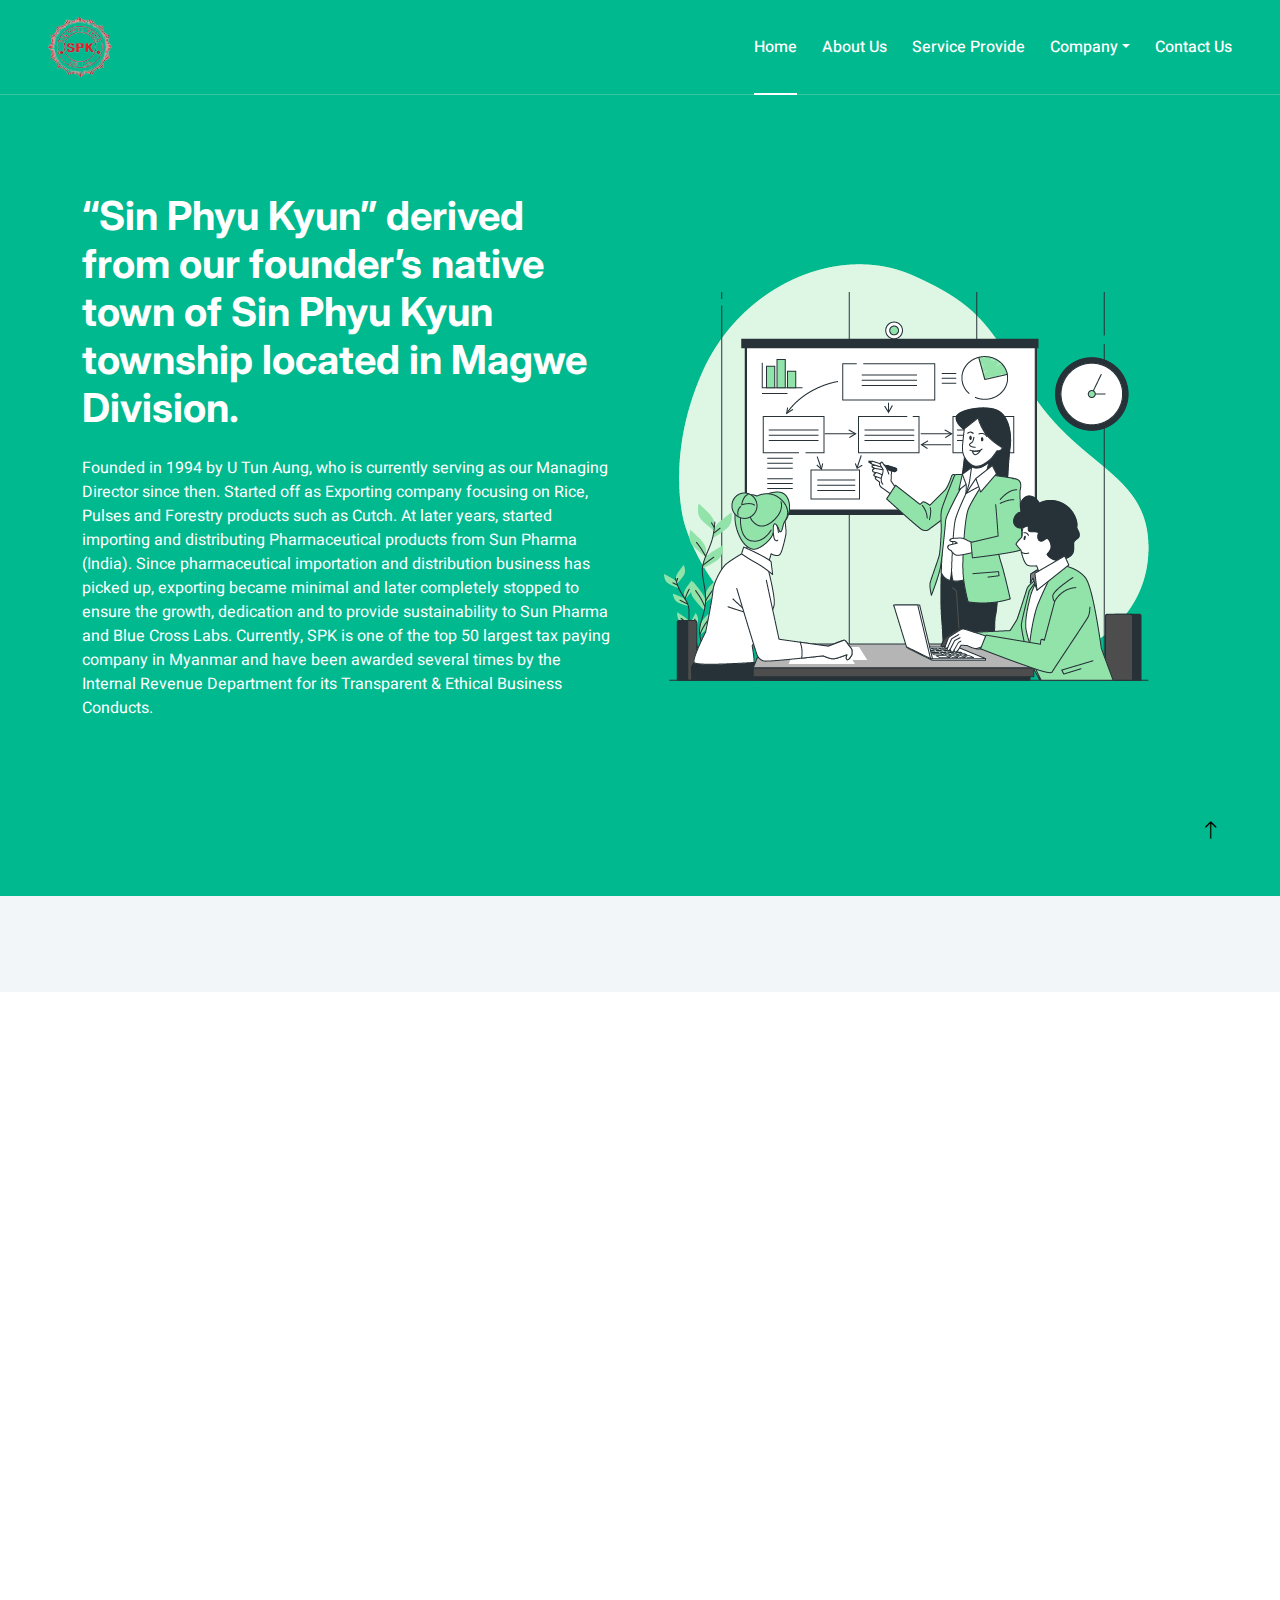
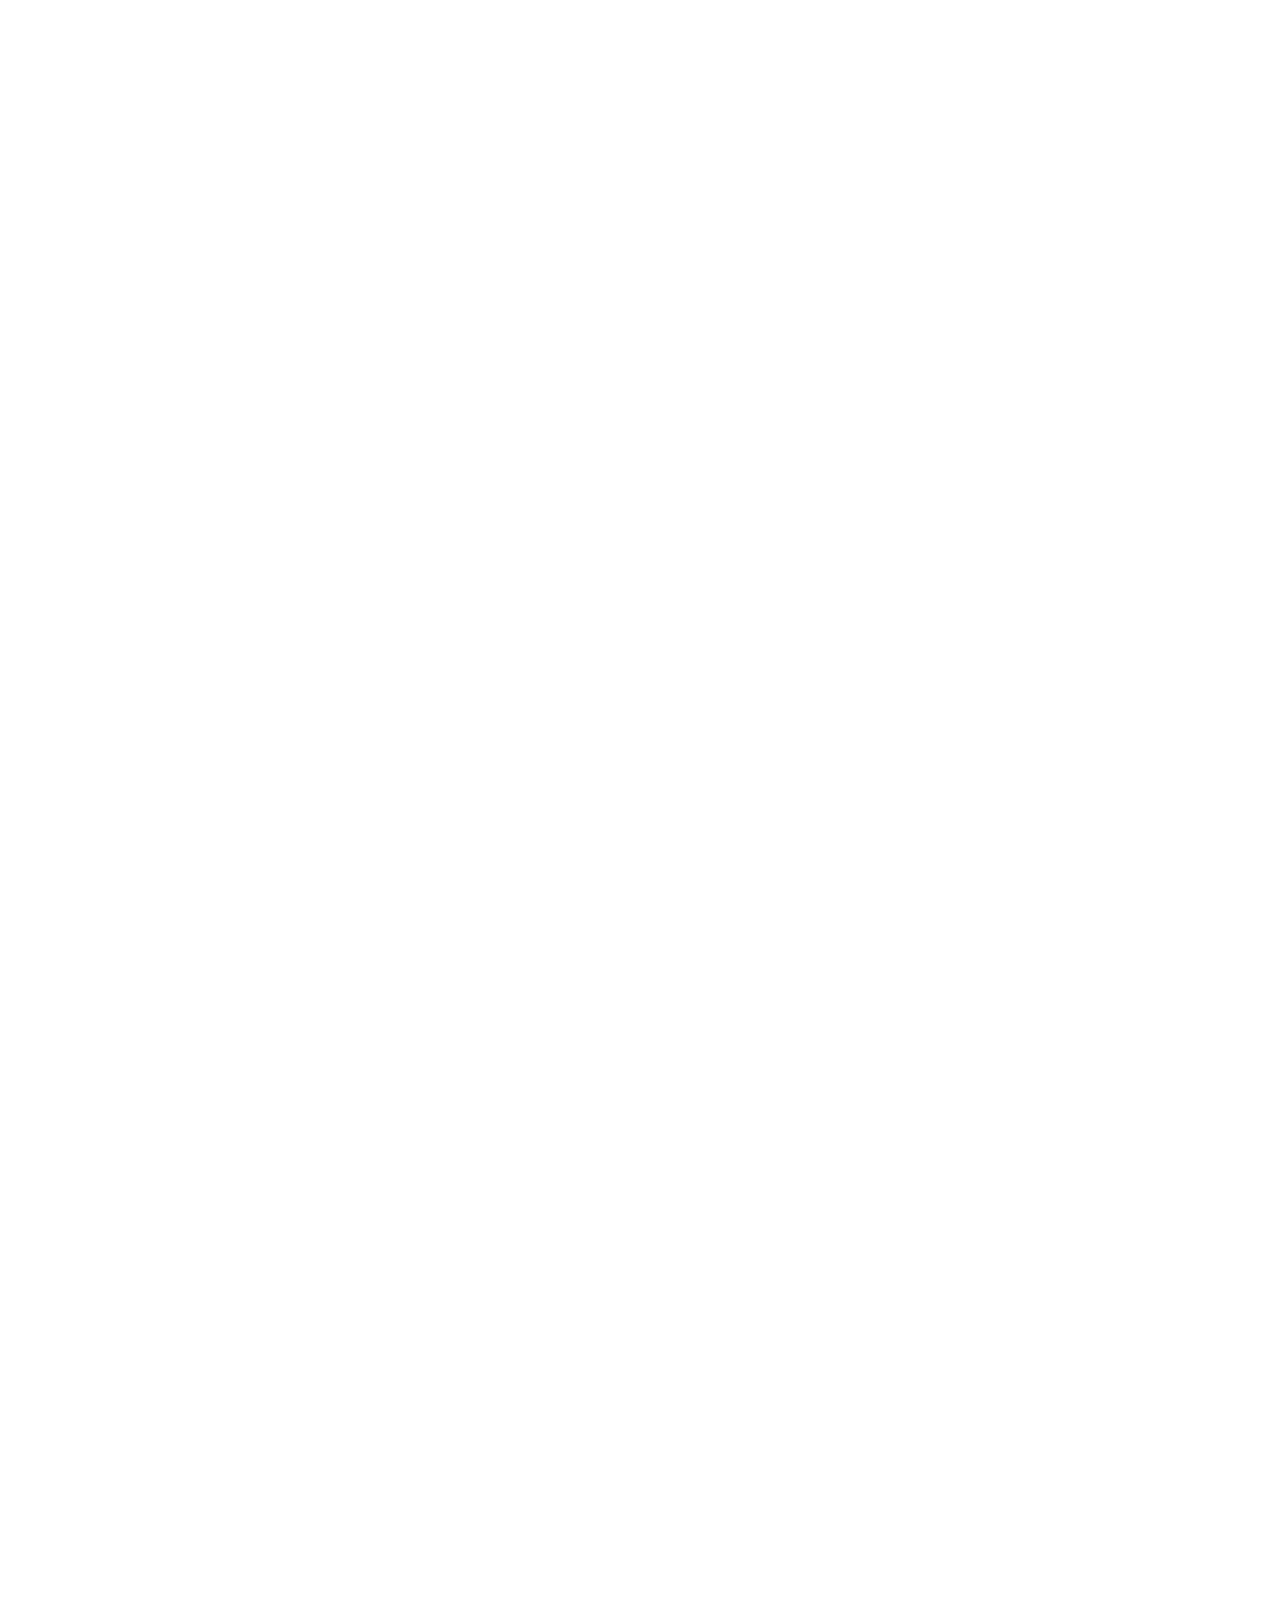
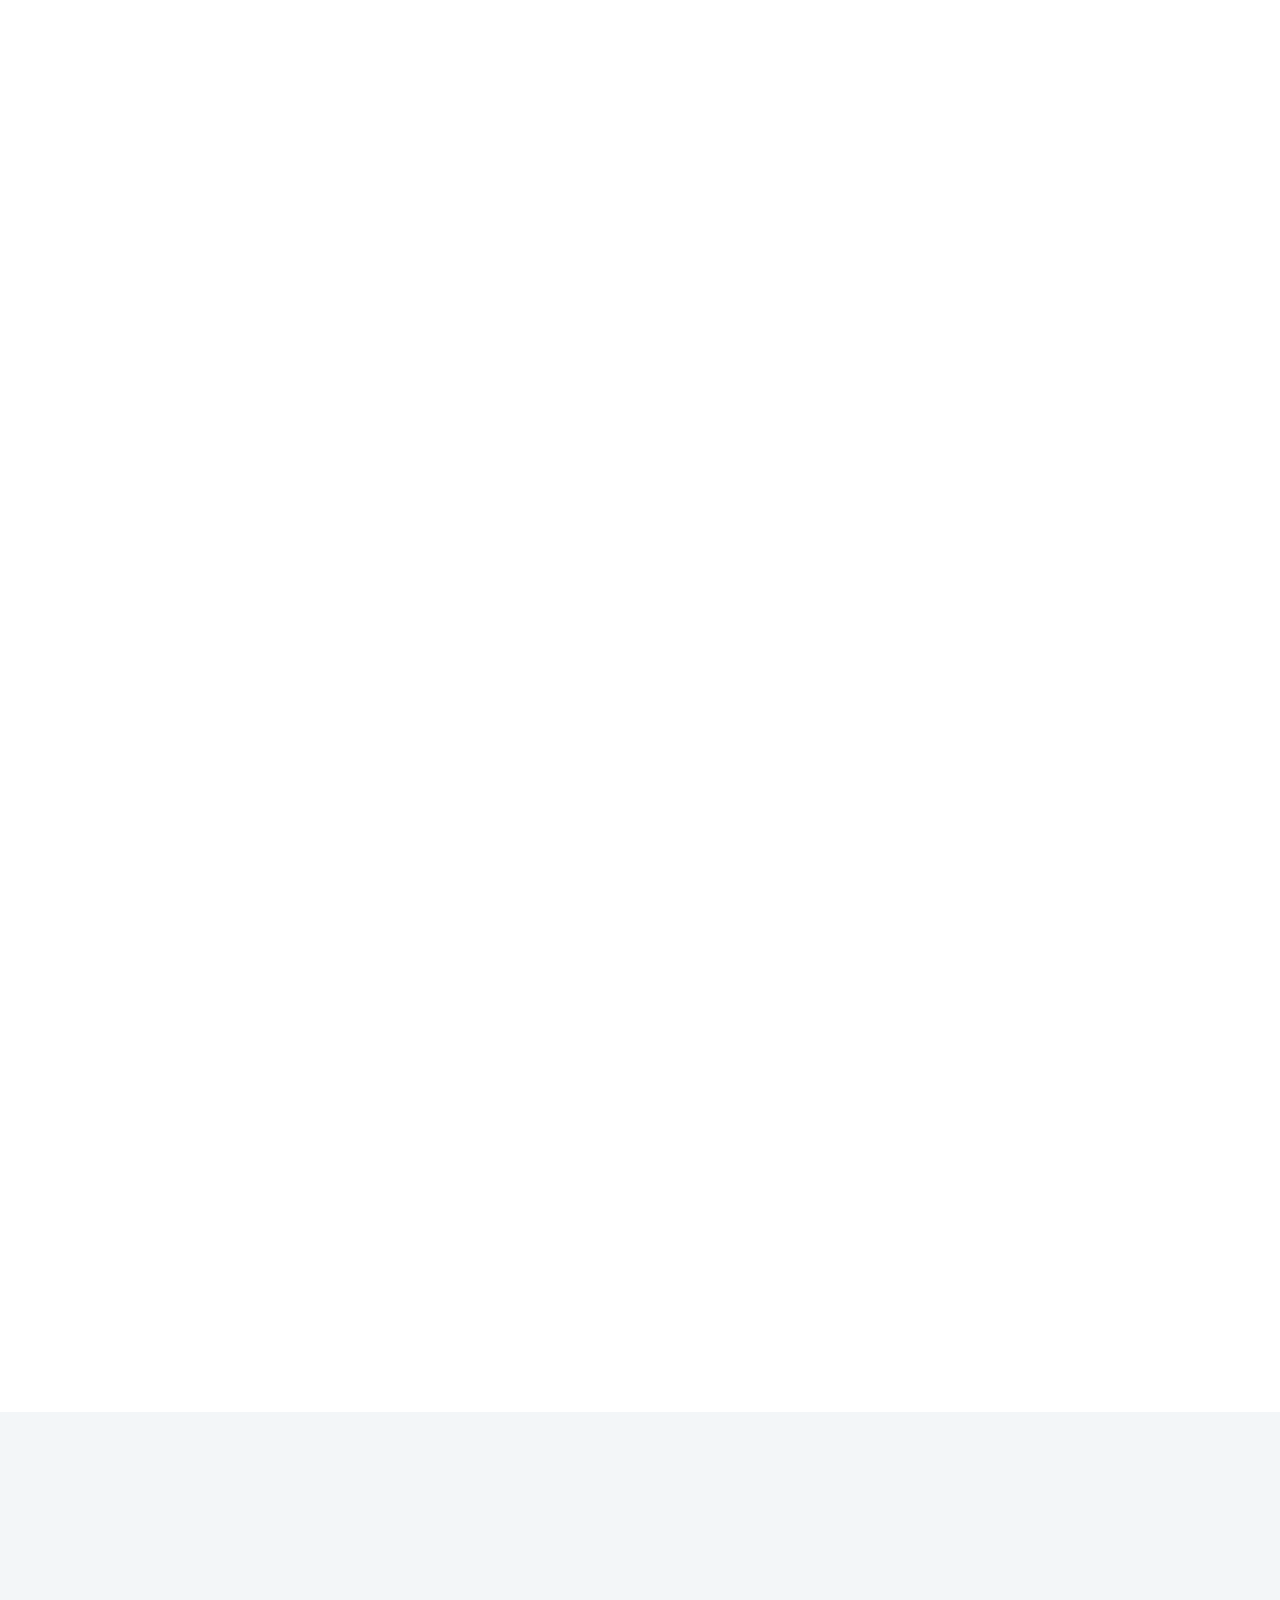
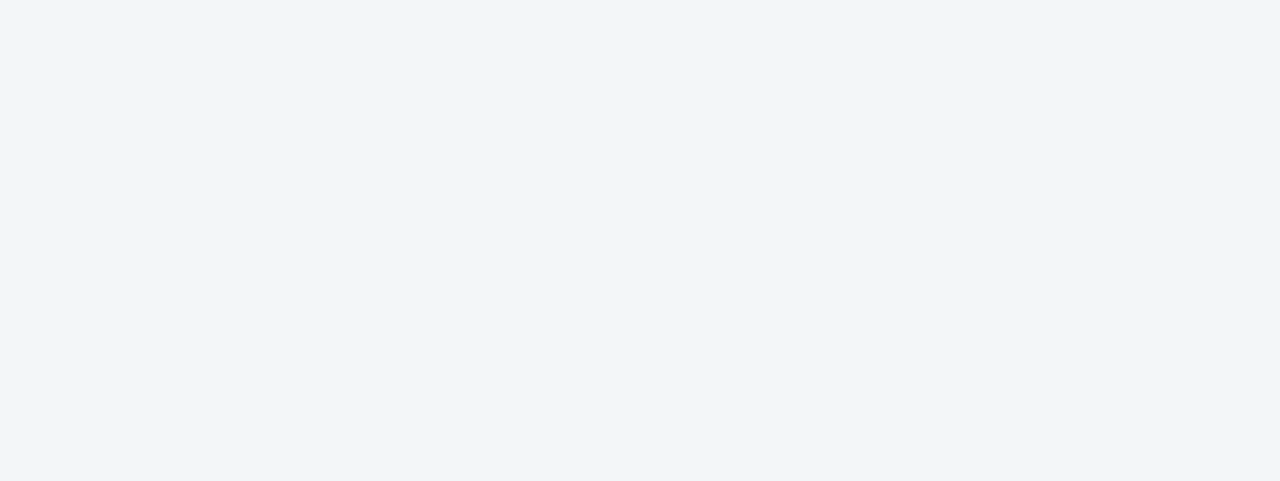
==== commit 016ed3b9: "lkk" ====
--- a/index.html
+++ b/index.html
@@ -58,19 +58,19 @@
                     <a href="about.html" class="nav-item nav-link">About Us</a>
                     <a href="service.html" class="nav-item nav-link">Service Provide</a>
                     <div class="nav-item dropdown">
-                        <a href="#" class="nav-link dropdown-toggle" data-bs-toggle="dropdown">Pages</a>
+                        <a href="#" class="nav-link dropdown-toggle" data-bs-toggle="dropdown">Company</a>
                         <div class="dropdown-menu m-0">
-                            <a href="feature.html" class="dropdown-item">Background Story</a>
-                            <a href="quote.html" class="dropdown-item">Our Product</a>
+                            <a href="background.html" class="dropdown-item">Background Story</a>
+                            <a href="product.html" class="dropdown-item">Our Product</a>
                             <a href="team.html" class="dropdown-item">Our Team</a>
-                            <a href="testimonial.html" class="dropdown-item">Achievements</a>
-                            <a href="testimonial.html" class="dropdown-item">Partners</a>
-                            <a href="404.html" class="dropdown-item">404 Page</a>
+                            <a href="achievement.html" class="dropdown-item">Achievements</a>
+                            <!-- <a href="testimonial.html" class="dropdown-item">Partners</a> -->
+                            <!-- <a href="404.html" class="dropdown-item">404 Page</a> -->
                         </div>
                     </div>
                     <a href="contact.html" class="nav-item nav-link">Contact Us</a>
                 </div>
-                <a href="" class="btn btn-light rounded-pill text-primary py-2 px-4 ms-lg-5">Free Quote</a>
+                <!-- <a href="" class="btn btn-light rounded-pill text-primary py-2 px-4 ms-lg-5">Free Quote</a> -->
             </div>
         </nav>
 
@@ -100,7 +100,7 @@
             <div class="container">
                 <div class="row g-5 align-items-center">
                     <div class="col-lg-6 wow zoomIn" data-wow-delay="0.1s">
-                        <img class="img-fluid" src="img/about.png">
+                        <img class="img-fluid" src="img/DC.png">
                     </div>
                     <div class="col-lg-6 wow fadeInUp" data-wow-delay="0.1s">
                         <div class="d-inline-block border rounded-pill text-primary px-4 mb-3">About Us</div>
@@ -279,10 +279,10 @@
                     <div class="col-lg-12 col-md-12 wow fadeInUp" data-wow-delay="0.1s">
                         <div class="service-item rounded ">
                             <div class="p-5">
-                                <h6 class="mb-3">It was manual billing/Invoicing system until 2014. <br> <br> By 2014 introducing new CRM & SALES system, “Inflow Inventory” a Canadian system which is far more advanced and capable to cater growing demand for all SPK Products.
+                                <p class="mb-3">It was manual billing/Invoicing system until 2014. <br> <br> By 2014 introducing new CRM & SALES system, “Inflow Inventory” a Canadian system which is far more advanced and capable to cater growing demand for all SPK Products.
                                     <br> <br> Upon introduction of system, previous manual/hand made invoicing system was oust and computerized billing system was initiated. <br> <br> Later 2019, the company has announced the introduction of 5th Generation
                                     ERP system to attain most advanced distribution system.
-                                </h6>
+                                </p>
                             </div>
                         </div>
                     </div>
@@ -387,7 +387,7 @@
 
 
         <!-- Client Start -->
-        <div class="container-xxl bg-primary my-6 py-5 wow fadeInUp " data-wow-delay="0.1s ">
+        <!-- <div class="container-xxl bg-primary my-6 py-5 wow fadeInUp " data-wow-delay="0.1s ">
             <div class="container ">
                 <div class="owl-carousel client-carousel ">
                     <a href="# "><img class="img-fluid " src="img/logo-1.png " alt=" "></a>
@@ -400,7 +400,7 @@
                     <a href="# "><img class="img-fluid " src="img/logo-8.png " alt=" "></a>
                 </div>
             </div>
-        </div>
+        </div> -->
         <!-- Client End -->
 
 
@@ -499,9 +499,9 @@
                     <!-- <h2 class="mb-5">Core Value</h2> -->
                 </div>
                 <div class="row g-4">
-                    <h6 class="text-dark mx-auto text-center wow fadeInUp">SPK has over 2 decades long expertise in import, sales and distribution management. Unlike other distributors, the distribution is being done accordingly with Principles personification. SPK is recognized as one of the most trustworthy
+                    <p class="text-dark mx-auto text-center wow fadeInUp">SPK has over 2 decades long expertise in import, sales and distribution management. Unlike other distributors, the distribution is being done accordingly with Principles personification. SPK is recognized as one of the most trustworthy
                         and reliable partner as per the words from market. Both marketing and sales team have always working through as a family and overcame many major and minor obstacles throughout partnership while supporting each other’s interests.
-                        Moreover, we believes in working hand in hand with our principles like a family to sustain “Start Together and Grow together”.</h6>
+                        Moreover, we believes in working hand in hand with our principles like a family to sustain “Start Together and Grow together”.</p>
                 </div>
             </div>
         </div>
@@ -519,9 +519,9 @@
             <div class="row g-5 ">
                 <div class="col-md-6 col-lg-3 ">
                     <h5 class="text-white mb-4 ">Get In Touch dfgdfg</h5>
-                    <p><i class="fa fa-map-marker-alt me-3 "></i>123 Street, New York, USA</p>
-                    <p><i class="fa fa-phone-alt me-3 "></i>+012 345 67890</p>
-                    <p><i class="fa fa-envelope me-3 "></i>info@example.com</p>
+                    <p><i class="fa fa-map-marker-alt me-3 "></i>Rm. 1003, 10 th floor, Olympic Tower, Bo Aung Kyaw Rd, Kyauktada Ts, • Yangon CBD-11163</p>
+                    <p><i class="fa fa-phone-alt me-3 "></i>+959450059885 | +959977116891</p>
+                    <p><i class="fa fa-envelope me-3 "></i>paingsoeaung@sinphyukyun.com</p>
                     <div class="d-flex pt-2 ">
                         <a class="btn btn-outline-light btn-social " href=" "><i class="fab fa-twitter "></i></a>
                         <a class="btn btn-outline-light btn-social " href=" "><i class="fab fa-facebook-f "></i></a>
@@ -531,24 +531,20 @@
                     </div>
                 </div>
                 <div class="col-md-6 col-lg-3 ">
-                    <h5 class="text-white mb-4 ">Quick Link</h5>
+                    <!-- <h5 class="text-white mb-4 ">Popular Link</h5>
                     <a class="btn btn-link " href=" ">About Us</a>
                     <a class="btn btn-link " href=" ">Contact Us</a>
                     <a class="btn btn-link " href=" ">Privacy Policy</a>
                     <a class="btn btn-link " href=" ">Terms & Condition</a>
-                    <a class="btn btn-link " href=" ">Career</a>
+                    <a class="btn btn-link " href=" ">Career</a> -->
                 </div>
                 <div class="col-md-6 col-lg-3 ">
-                    <h5 class="text-white mb-4 ">Popular Link</h5>
-                    <a class="btn btn-link " href=" ">About Us</a>
-                    <a class="btn btn-link " href=" ">Contact Us</a>
-                    <a class="btn btn-link " href=" ">Privacy Policy</a>
-                    <a class="btn btn-link " href=" ">Terms & Condition</a>
-                    <a class="btn btn-link " href=" ">Career</a>
+                    <h5 class="text-white mb-4 ">Quick Link</h5>
+                    <a class="btn btn-link " href="about.html">About Us</a>
                 </div>
                 <div class="col-md-6 col-lg-3 ">
                     <h5 class="text-white mb-4 ">Newsletter</h5>
-                    <p>Lorem ipsum dolor sit amet elit. Phasellus nec pretium mi. Curabitur facilisis ornare velit non vulpu</p>
+                    <!-- <p>Lorem ipsum dolor sit amet elit. Phasellus nec pretium mi. Curabitur facilisis ornare velit non vulpu</p> -->
                     <div class="position-relative w-100 mt-3 ">
                         <input class="form-control border-0 rounded-pill w-100 ps-4 pe-5 " type="text " placeholder="Your Email " style="height: 48px; ">
                         <button type="button " class="btn shadow-none position-absolute top-0 end-0 mt-1 me-2 "><i class="fa fa-paper-plane text-primary fs-4 "></i></button>
@@ -561,19 +557,10 @@
                 <div class="row ">
                     <div class="col-md-6 text-center text-md-start mb-3 mb-md-0 ">
                         &copy; <a class="border-bottom " href="#
-                    ">Your Site Name</a>, All Right Reserved.
+                    ">Sin Phyu Kyun</a>, All Right Reserved.
 
                         <!--/*** This template is free as long as you keep the footer author’s credit link/attribution link/backlink. If you'd like to use the template without the footer author’s credit link/attribution link/backlink, you can purchase the Credit Removal License from "https://htmlcodex.com/credit-removal ". Thank you for your support. ***/-->
-                        Designed By <a class="border-bottom " href="https://htmlcodex.com ">HTML Codex</a>
-                        <br>Distributed By: <a class="border-bottom " href="https://themewagon.com " target="_blank ">ThemeWagon</a>
-                    </div>
-                    <div class="col-md-6 text-center text-md-end ">
-                        <div class="footer-menu ">
-                            <a href=" ">Home</a>
-                            <a href=" ">Cookies</a>
-                            <a href=" ">Help</a>
-                            <a href=" ">FQAs</a>
-                        </div>
+                        Designed By <a class="border-bottom " href="https://htmlcodex.com ">HTML Codex</a>Distributed By: <a class="border-bottom " href="https://themewagon.com " target="_blank ">ThemeWagon</a>
                     </div>
                 </div>
             </div>
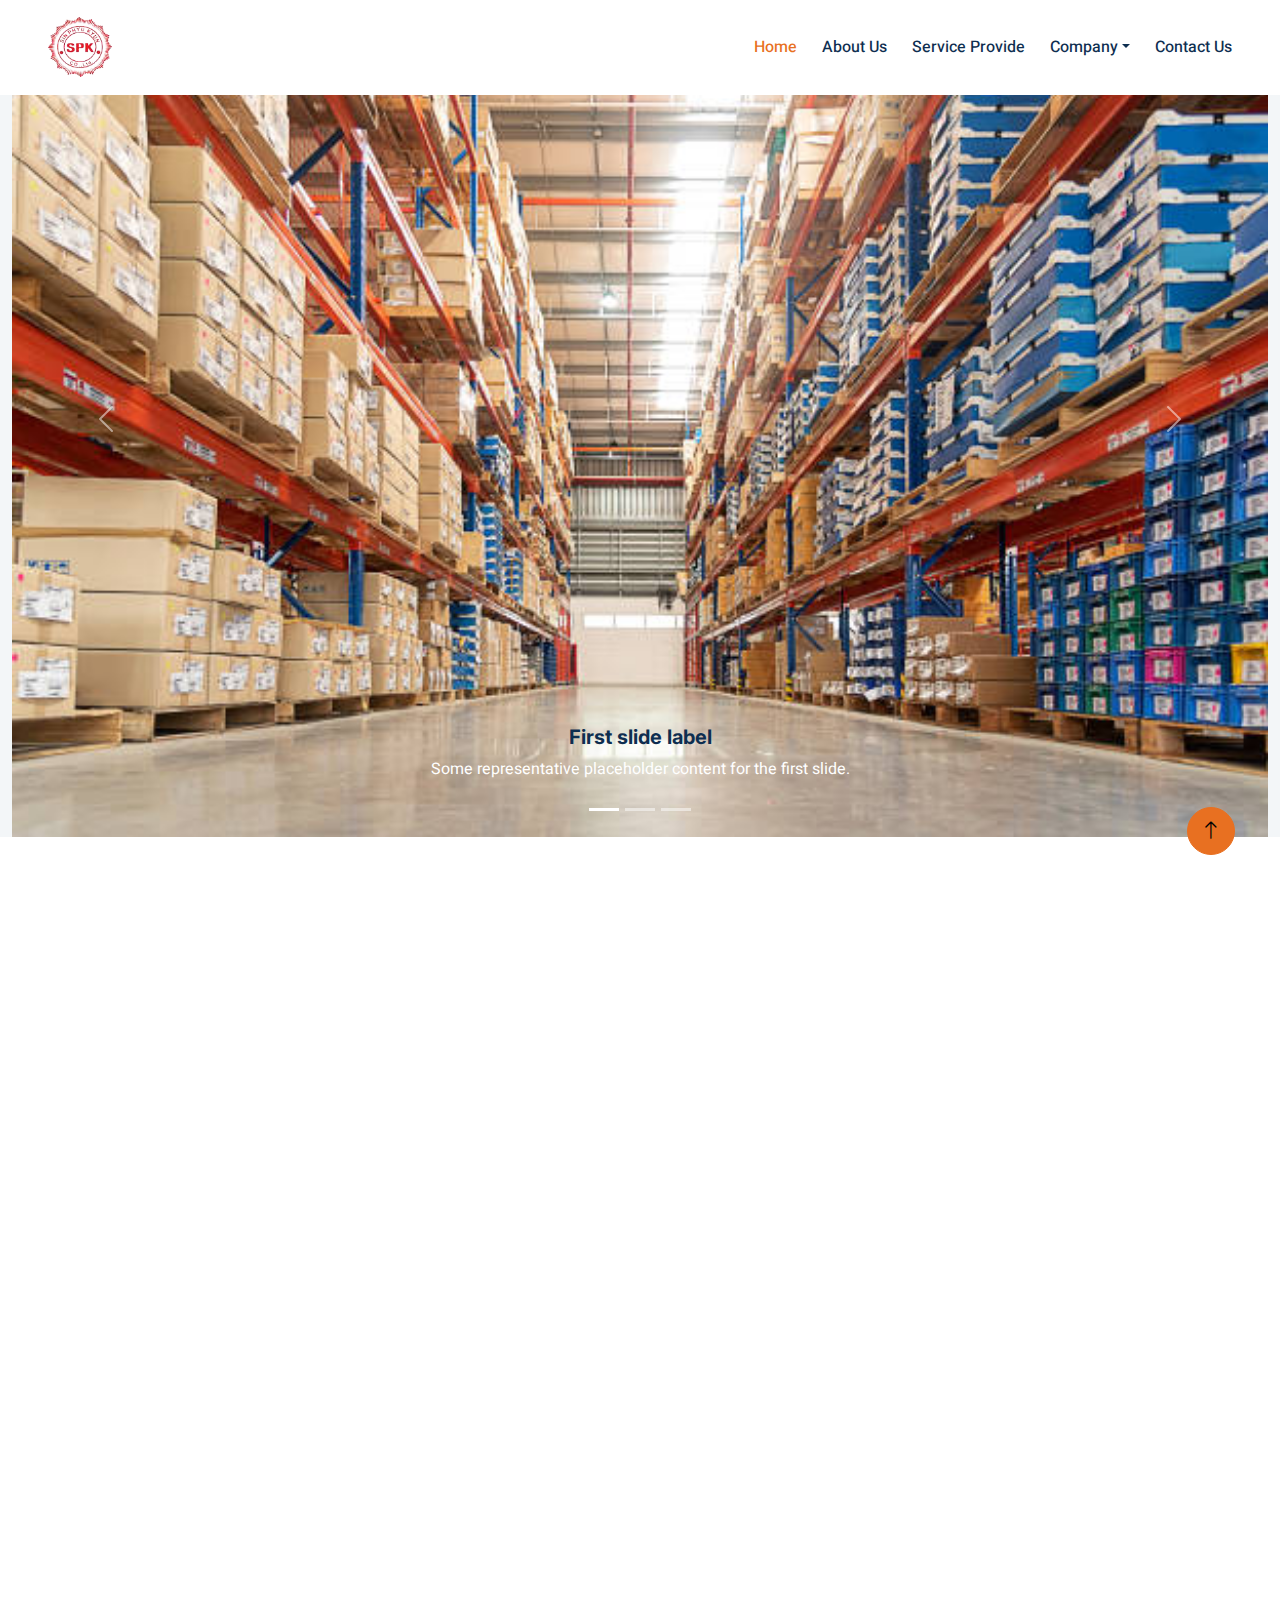
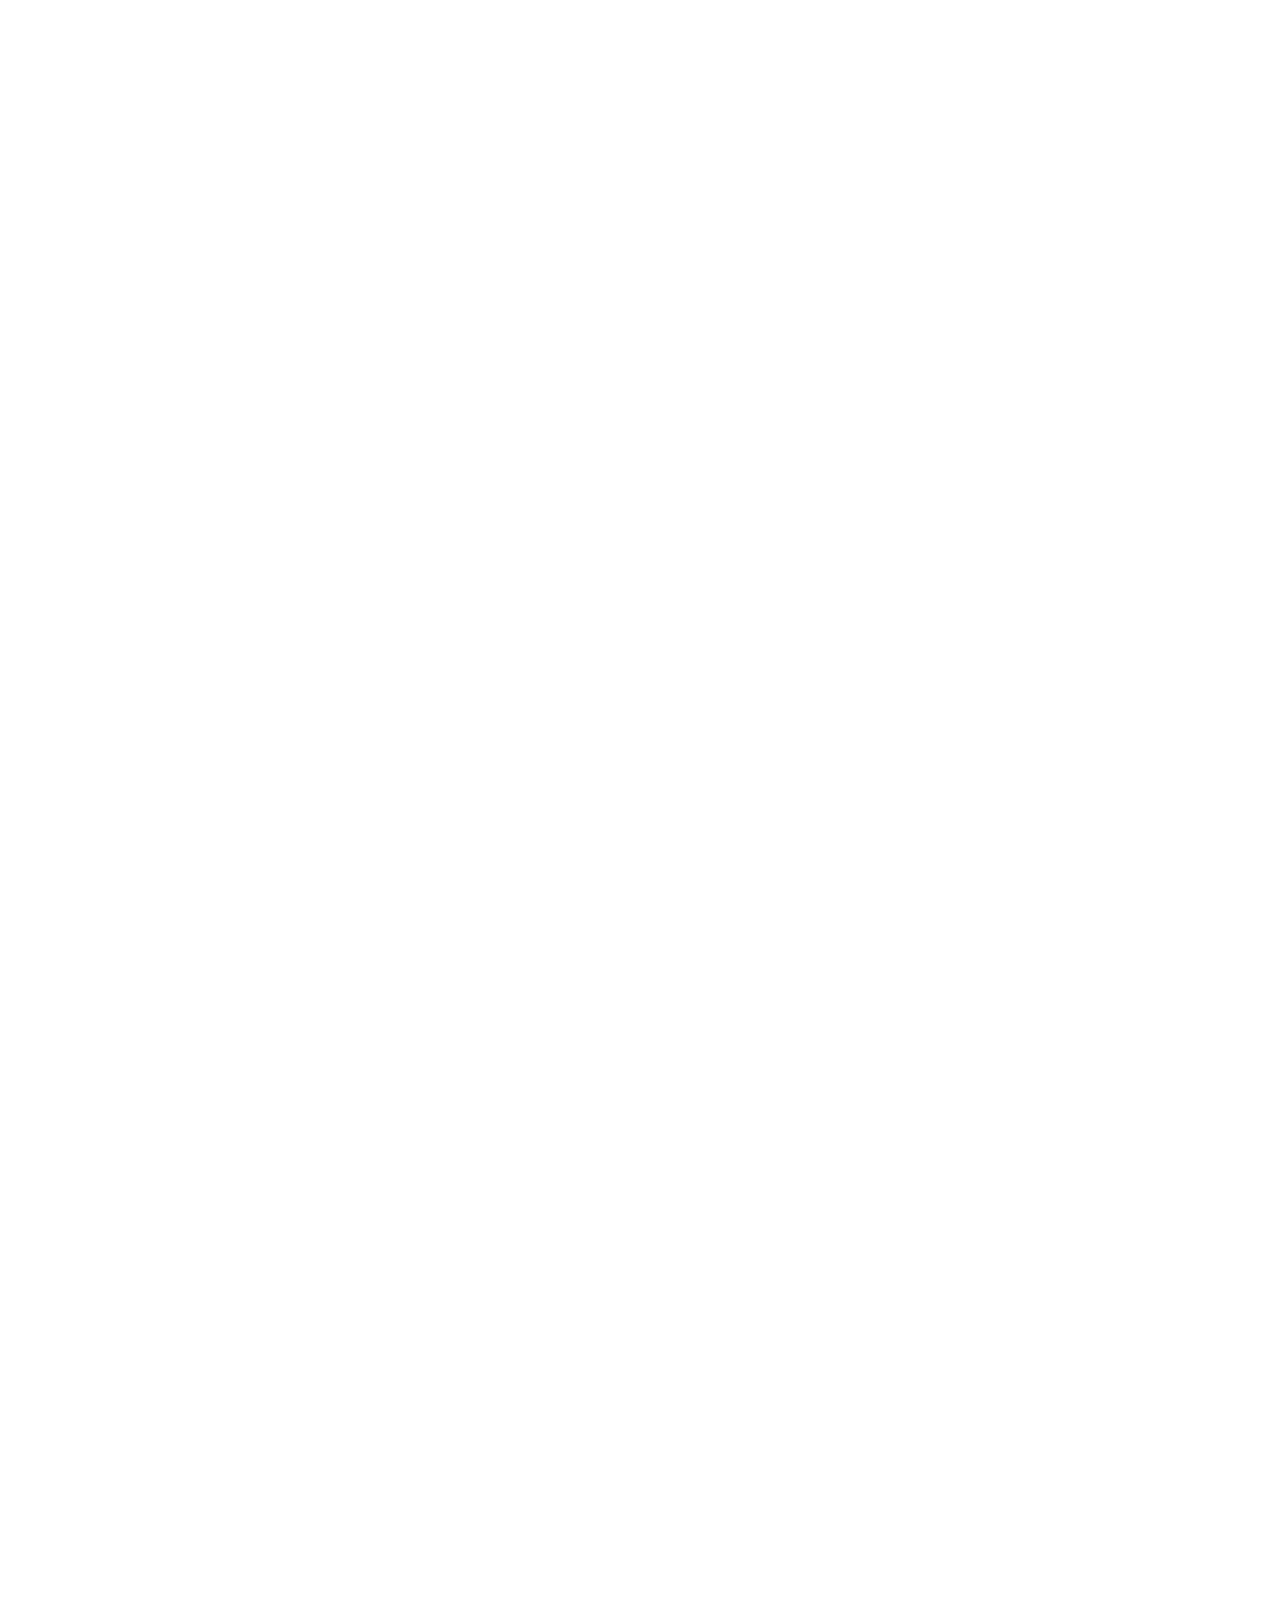
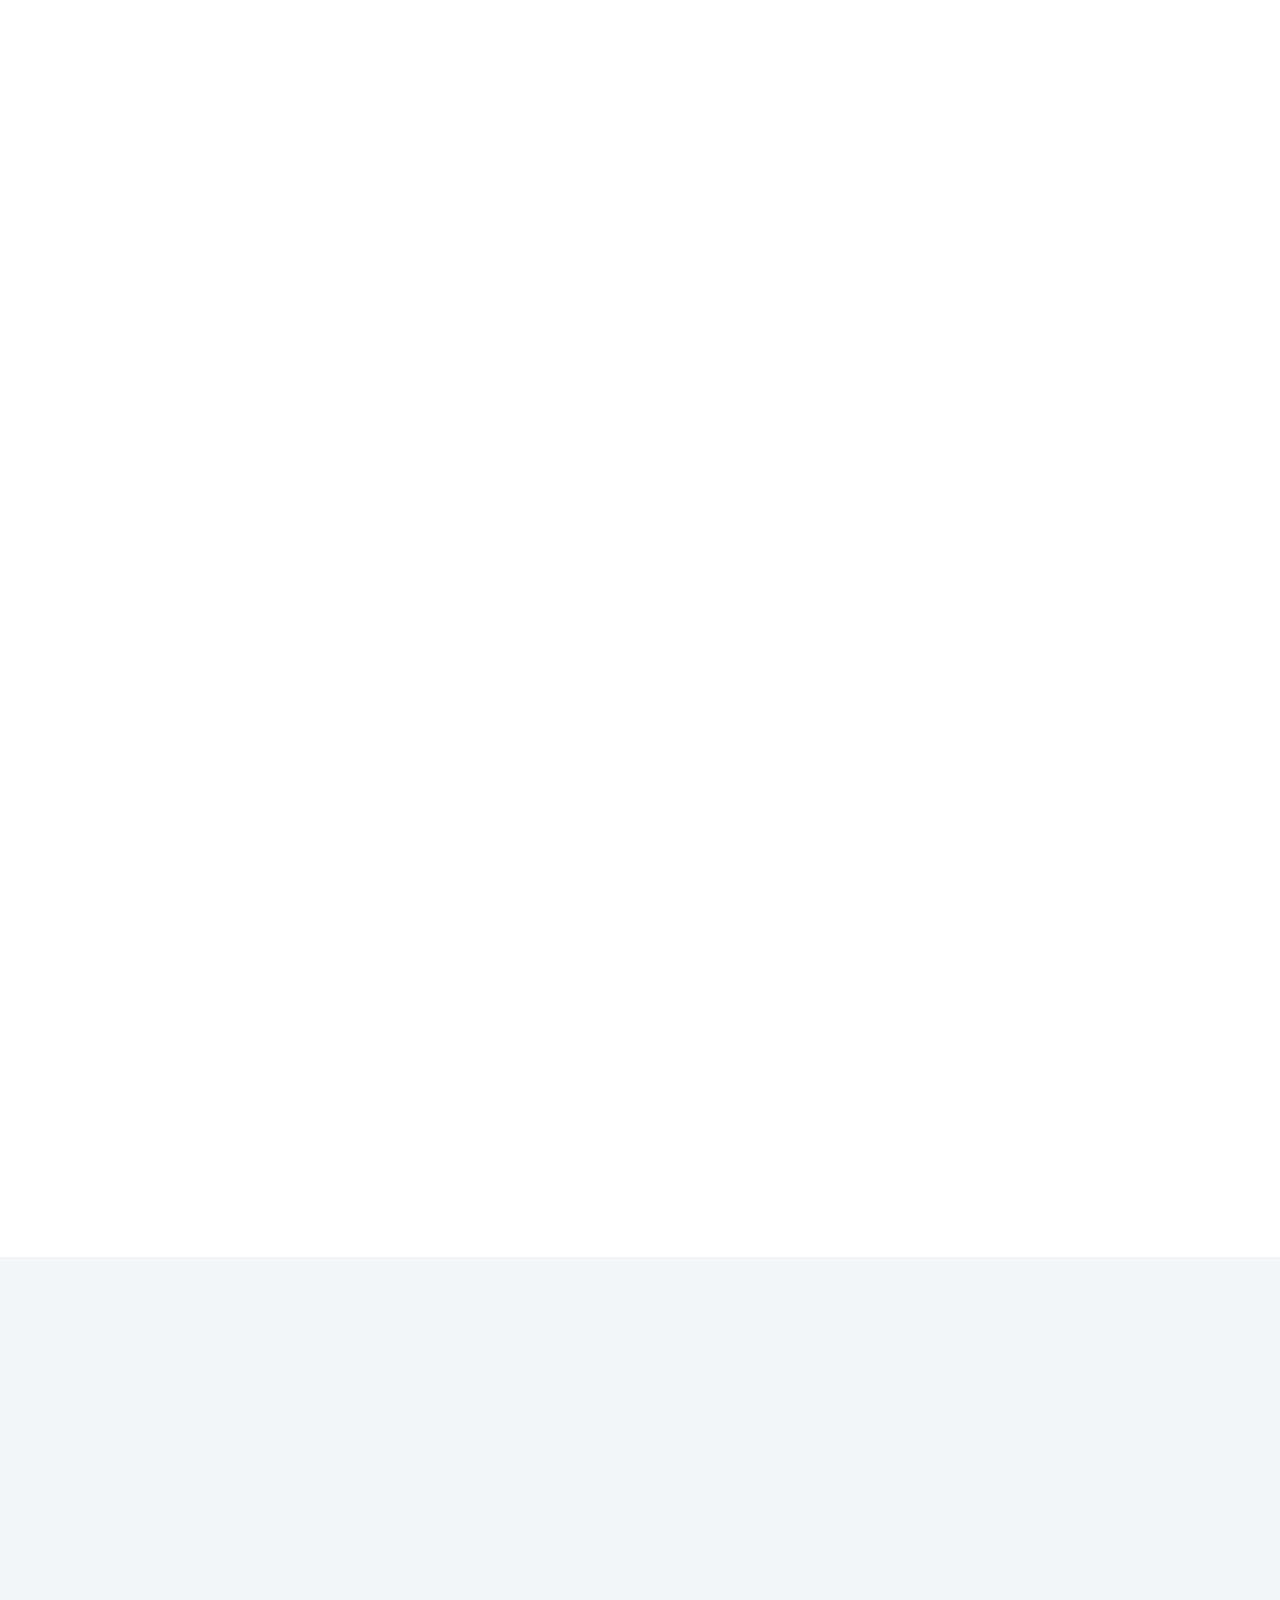
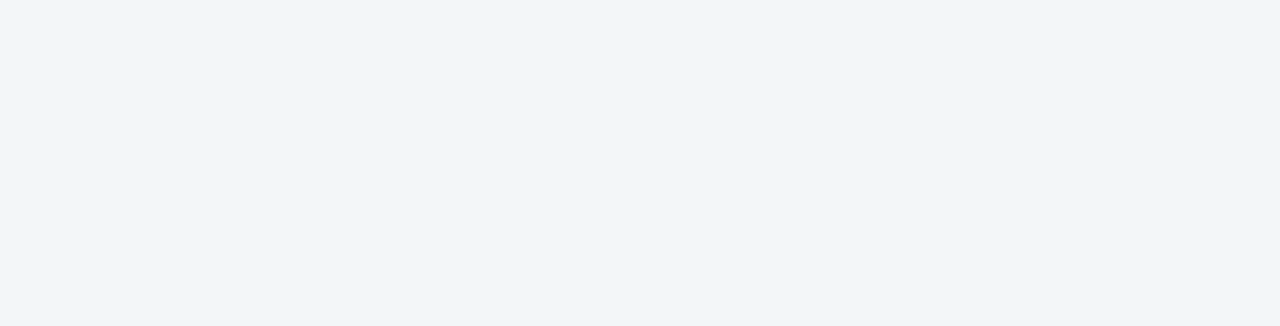
==== commit 1685d980: "lkk" ====
--- a/index.html
+++ b/index.html
@@ -74,7 +74,7 @@
             </div>
         </nav>
 
-        <div class="container-xxl bg-primary hero-header">
+        <!-- <div class="container-xxl bg-primary hero-header">
             <div class="container">
                 <div class="row g-5 align-items-center">
                     <div class="col-lg-6 text-center text-lg-start">
@@ -89,9 +89,53 @@
                     </div>
                 </div>
             </div>
-        </div>
+        </div> -->
+
+        <!-- <div class="container-xxl bg-primary hero-header"> -->
+        <div class="container-fluid">
+            <div id="carouselExampleCaptions" class="carousel slide" data-bs-ride="carousel">
+                <div class="carousel-indicators">
+                    <button type="button" data-bs-target="#carouselExampleCaptions" data-bs-slide-to="0" class="active" aria-current="true" aria-label="Slide 1"></button>
+                    <button type="button" data-bs-target="#carouselExampleCaptions" data-bs-slide-to="1" aria-label="Slide 2"></button>
+                    <button type="button" data-bs-target="#carouselExampleCaptions" data-bs-slide-to="2" aria-label="Slide 3"></button>
+                </div>
+                <div class="carousel-inner">
+                    <div class="carousel-item active">
+                        <img src="img/banner1.jpg" class="d-block w-100" alt="...">
+                        <div class="carousel-caption d-none d-md-block">
+                            <h5>First slide label</h5>
+                            <p>Some representative placeholder content for the first slide.</p>
+                        </div>
+                    </div>
+                    <div class="carousel-item">
+                        <img src="img/banner2.jpg" class="d-block w-100" alt="...">
+                        <div class="carousel-caption d-none d-md-block">
+                            <h5>Second slide label</h5>
+                            <p>Some representative placeholder content for the second slide.</p>
+                        </div>
+                    </div>
+                    <div class="carousel-item">
+                        <img src="img/banner3.jpg" class="d-block w-100" alt="...">
+                        <div class="carousel-caption d-none d-md-block">
+                            <h5>Third slide label</h5>
+                            <p>Some representative placeholder content for the third slide.</p>
+                        </div>
+                    </div>
+                </div>
+                <button class="carousel-control-prev" type="button" data-bs-target="#carouselExampleCaptions" data-bs-slide="prev">
+                        <span class="carousel-control-prev-icon" aria-hidden="true"></span>
+                        <span class="visually-hidden">Previous</span>
+                    </button>
+                <button class="carousel-control-next" type="button" data-bs-target="#carouselExampleCaptions" data-bs-slide="next">
+                        <span class="carousel-control-next-icon" aria-hidden="true"></span>
+                        <span class="visually-hidden">Next</span>
+                    </button>
+            </div>
+        </div>
+    </div>
     </div>
     <!-- Navbar & Hero End -->
+
 
     <div class="container-xxl bg-white p-0">
 
@@ -109,27 +153,6 @@
                             SPK also setup its branch office or draw a new sales route or appoint a new dealer to cover that area. Hence, it can be said that SPK has the coverage of all those areas where all of its principles recognized as potential market
                             has its marketing reach.
                         </p>
-                        <!-- <div class="row g-3 mb-4">
-                            <div class="col-12 d-flex">
-                                <div class="flex-shrink-0 btn-lg-square rounded-circle bg-primary">
-                                    <i class="fa fa-user-tie text-white"></i>
-                                </div>
-                                <div class="ms-4">
-                                    <h6>Business Planning</h6>
-                                    <span>Tempor erat elitr rebum at clita. Diam dolor ipsum amet eos erat ipsum lorem et sit sed stet lorem sit clita duo</span>
-                                </div>
-                            </div>
-                            <div class="col-12 d-flex">
-                                <div class="flex-shrink-0 btn-lg-square rounded-circle bg-primary">
-                                    <i class="fa fa-chart-line text-white"></i>
-                                </div>
-                                <div class="ms-4">
-                                    <h6>Financial Analaysis</h6>
-                                    <span>Tempor erat elitr rebum at clita. Diam dolor ipsum amet eos erat ipsum lorem et sit sed stet lorem sit clita duo</span>
-                                </div>
-                            </div>
-                        </div>
-                        <a class="btn btn-primary rounded-pill py-3 px-5 mt-2" href="">Read More</a> -->
                     </div>
                 </div>
             </div>
@@ -137,135 +160,7 @@
         <!-- About End -->
 
 
-        <!-- Newsletter Start -->
-        <!-- <div class="container-xxl bg-primary my-6 wow fadeInUp" data-wow-delay="0.1s">
-            <div class="container px-lg-5">
-                <div class="row align-items-center" style="height: 250px;">
-                    <div class="col-12 col-md-6">
-                        <h3 class="text-white">Ready to get started</h3>
-                        <small class="text-white">Diam elitr est dolore at sanctus nonumy.</small>
-                        <div class="position-relative w-100 mt-3">
-                            <input class="form-control border-0 rounded-pill w-100 ps-4 pe-5" type="text" placeholder="Enter Your Email" style="height: 48px;">
-                            <button type="button" class="btn shadow-none position-absolute top-0 end-0 mt-1 me-2"><i class="fa fa-paper-plane text-primary fs-4"></i></button>
-                        </div>
-                    </div>
-                    <div class="col-md-6 text-center mb-n5 d-none d-md-block">
-                        <img class="img-fluid mt-5" style="max-height: 250px;" src="img/newsletter.png">
-                    </div>
-                </div>
-            </div>
-        </div> -->
-        <!-- Newsletter End -->
-
-
-        <!-- Service Start -->
-        <!-- <div class="container-xxl py-6">
-            <div class="container">
-                <div class="mx-auto text-center wow fadeInUp" data-wow-delay="0.1s" style="max-width: 600px;">
-                    <div class="d-inline-block border rounded-pill text-primary px-4 mb-3">Our Services</div>
-                    <h2 class="mb-5">We Provide Solutions On Your Business</h2>
-                </div>
-                <div class="row g-4">
-                    <div class="col-lg-4 col-md-6 wow fadeInUp" data-wow-delay="0.1s">
-                        <div class="service-item rounded h-100">
-                            <div class="d-flex justify-content-between">
-                                <div class="service-icon">
-                                    <i class="fa fa-user-tie fa-2x"></i>
-                                </div>
-                                <a class="service-btn" href="">
-                                    <i class="fa fa-link fa-2x"></i>
-                                </a>
-                            </div>
-                            <div class="p-5">
-                                <h5 class="mb-3">Business Research</h5>
-                                <span>Erat ipsum justo amet duo et elitr dolor, est duo duo eos lorem sed diam stet diam sed stet lorem.</span>
-                            </div>
-                        </div>
-                    </div>
-                    <div class="col-lg-4 col-md-6 wow fadeInUp" data-wow-delay="0.3s">
-                        <div class="service-item rounded h-100">
-                            <div class="d-flex justify-content-between">
-                                <div class="service-icon">
-                                    <i class="fa fa-chart-pie fa-2x"></i>
-                                </div>
-                                <a class="service-btn" href="">
-                                    <i class="fa fa-link fa-2x"></i>
-                                </a>
-                            </div>
-                            <div class="p-5">
-                                <h5 class="mb-3">Stretagic Planning</h5>
-                                <span>Erat ipsum justo amet duo et elitr dolor, est duo duo eos lorem sed diam stet diam sed stet lorem.</span>
-                            </div>
-                        </div>
-                    </div>
-                    <div class="col-lg-4 col-md-6 wow fadeInUp" data-wow-delay="0.6s">
-                        <div class="service-item rounded h-100">
-                            <div class="d-flex justify-content-between">
-                                <div class="service-icon">
-                                    <i class="fa fa-chart-line fa-2x"></i>
-                                </div>
-                                <a class="service-btn" href="">
-                                    <i class="fa fa-link fa-2x"></i>
-                                </a>
-                            </div>
-                            <div class="p-5">
-                                <h5 class="mb-3">Market Analysis</h5>
-                                <span>Erat ipsum justo amet duo et elitr dolor, est duo duo eos lorem sed diam stet diam sed stet lorem.</span>
-                            </div>
-                        </div>
-                    </div>
-                    <div class="col-lg-4 col-md-6 wow fadeInUp" data-wow-delay="0.1s">
-                        <div class="service-item rounded h-100">
-                            <div class="d-flex justify-content-between">
-                                <div class="service-icon">
-                                    <i class="fa fa-chart-area fa-2x"></i>
-                                </div>
-                                <a class="service-btn" href="">
-                                    <i class="fa fa-link fa-2x"></i>
-                                </a>
-                            </div>
-                            <div class="p-5">
-                                <h5 class="mb-3">Financial Analaysis</h5>
-                                <span>Erat ipsum justo amet duo et elitr dolor, est duo duo eos lorem sed diam stet diam sed stet lorem.</span>
-                            </div>
-                        </div>
-                    </div>
-                    <div class="col-lg-4 col-md-6 wow fadeInUp" data-wow-delay="0.3s">
-                        <div class="service-item rounded h-100">
-                            <div class="d-flex justify-content-between">
-                                <div class="service-icon">
-                                    <i class="fa fa-balance-scale fa-2x"></i>
-                                </div>
-                                <a class="service-btn" href="">
-                                    <i class="fa fa-link fa-2x"></i>
-                                </a>
-                            </div>
-                            <div class="p-5">
-                                <h5 class="mb-3">legal Advisory</h5>
-                                <span>Erat ipsum justo amet duo et elitr dolor, est duo duo eos lorem sed diam stet diam sed stet lorem.</span>
-                            </div>
-                        </div>
-                    </div>
-                    <div class="col-lg-4 col-md-6 wow fadeInUp" data-wow-delay="0.6s">
-                        <div class="service-item rounded h-100">
-                            <div class="d-flex justify-content-between">
-                                <div class="service-icon">
-                                    <i class="fa fa-house-damage fa-2x"></i>
-                                </div>
-                                <a class="service-btn" href="">
-                                    <i class="fa fa-link fa-2x"></i>
-                                </a>
-                            </div>
-                            <div class="p-5">
-                                <h5 class="mb-3">Tax & Insurance</h5>
-                                <span>Erat ipsum justo amet duo et elitr dolor, est duo duo eos lorem sed diam stet diam sed stet lorem.</span>
-                            </div>
-                        </div>
-                    </div>
-                </div>
-            </div>
-        </div> -->
-        <!-- Service End -->
+
 
         <!-- CRM – SALES System Start -->
         <div class="container-xxl py-6">
--- a/css/style.css
+++ b/css/style.css
@@ -1,7 +1,7 @@
 /********** Template CSS **********/
 
 :root {
-    --warning: #00B98E;
+    --warning: #E87021;
     --light: #F3F6F8;
     --dark: #0E2E50;
 }
@@ -86,7 +86,7 @@
     position: relative;
     margin-left: 25px;
     padding: 35px 0;
-    color: #FFFFFF;
+    color: var(--dark);
     font-weight: 500;
     outline: none;
     transition: .5s;
@@ -94,7 +94,7 @@
 
 .navbar .navbar-nav .nav-link:hover,
 .navbar .navbar-nav .nav-link.active {
-    color: #FFFFFF;
+    color: var(--warning);
 }
 
 .sticky-top.navbar .navbar-nav .nav-link {
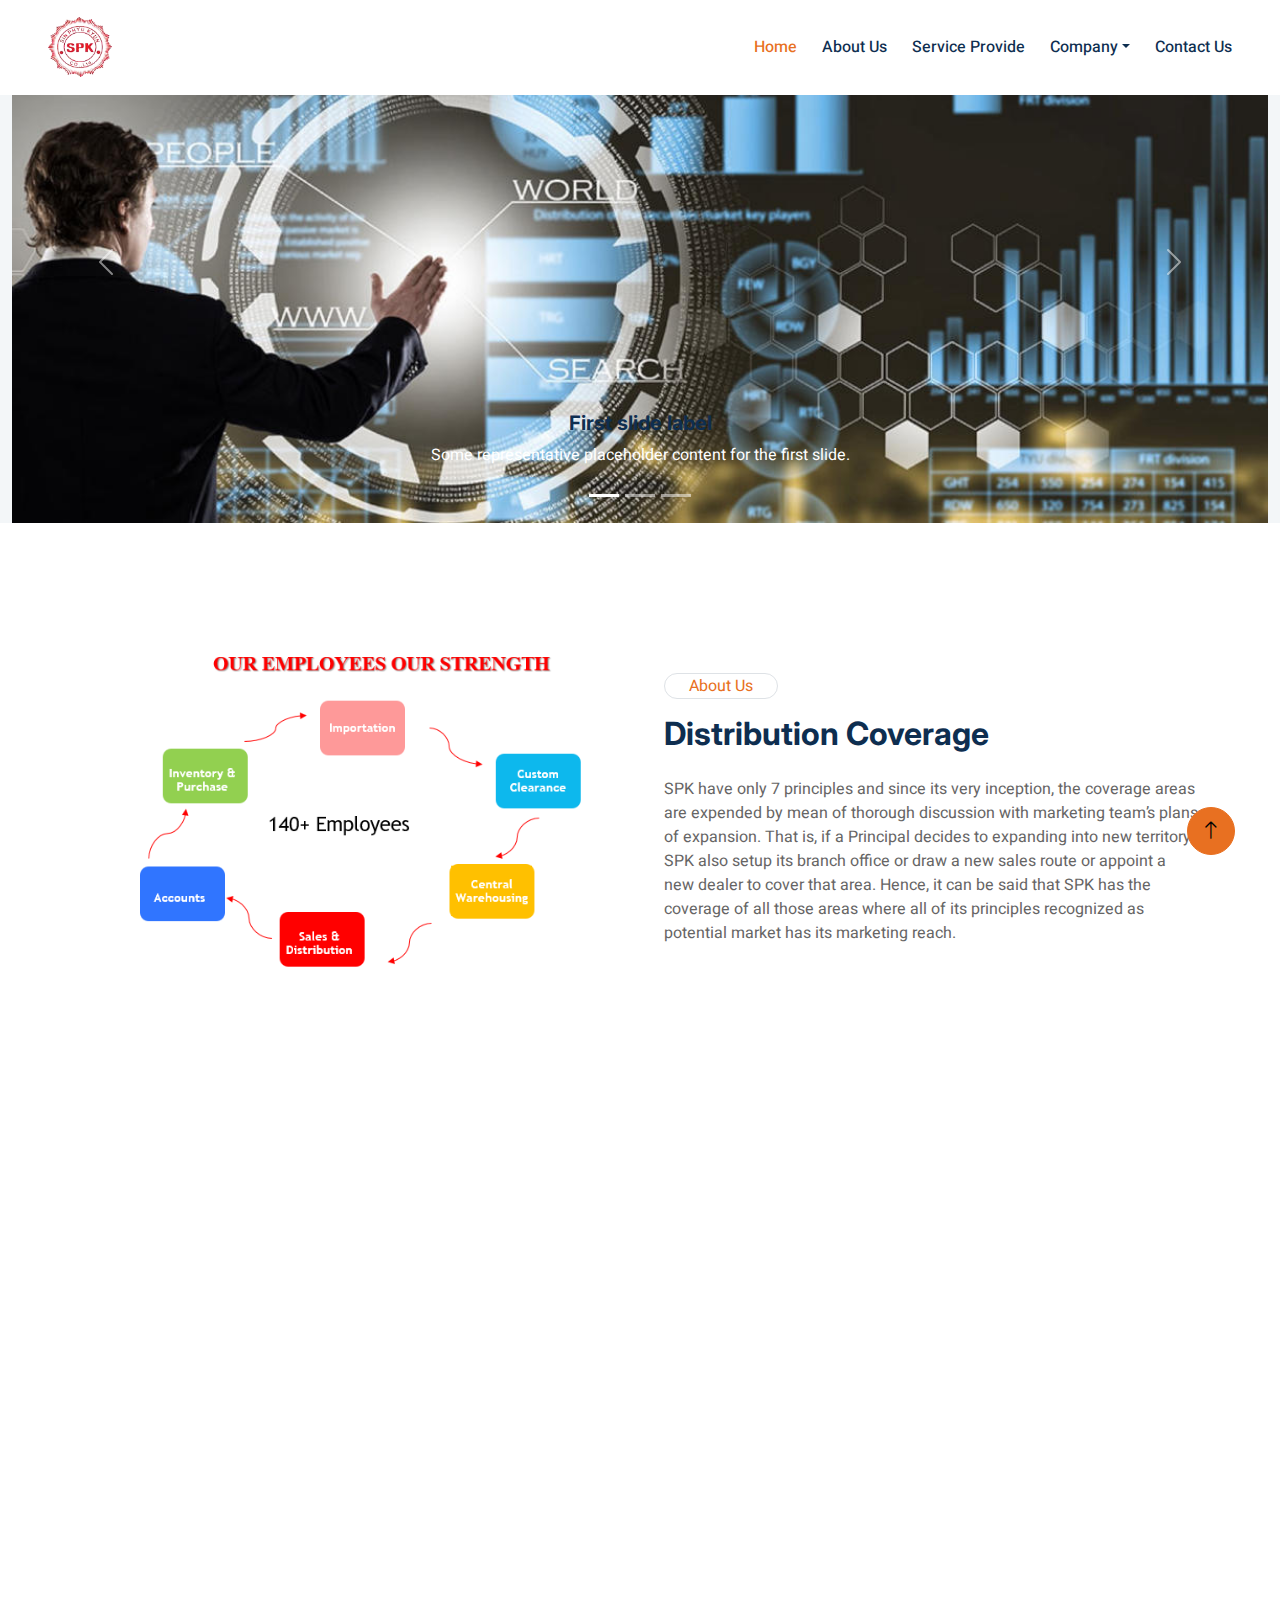
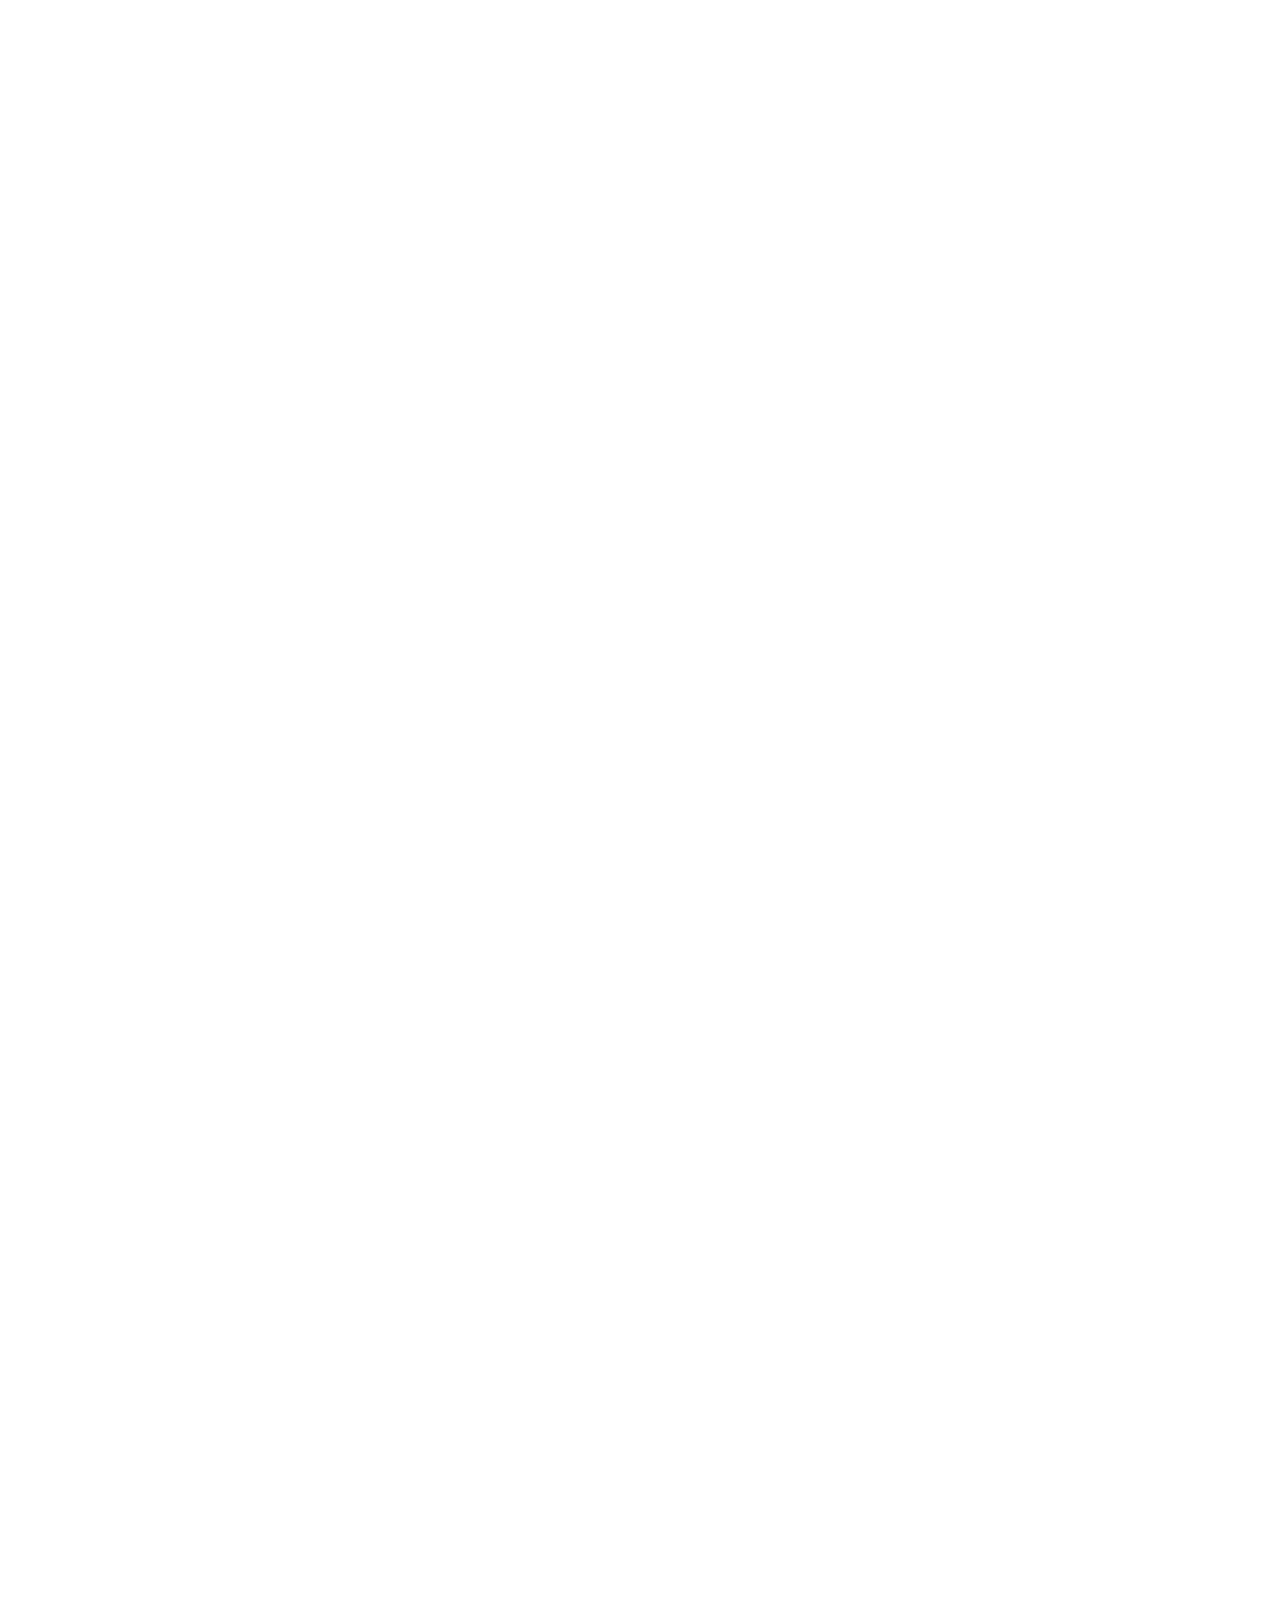
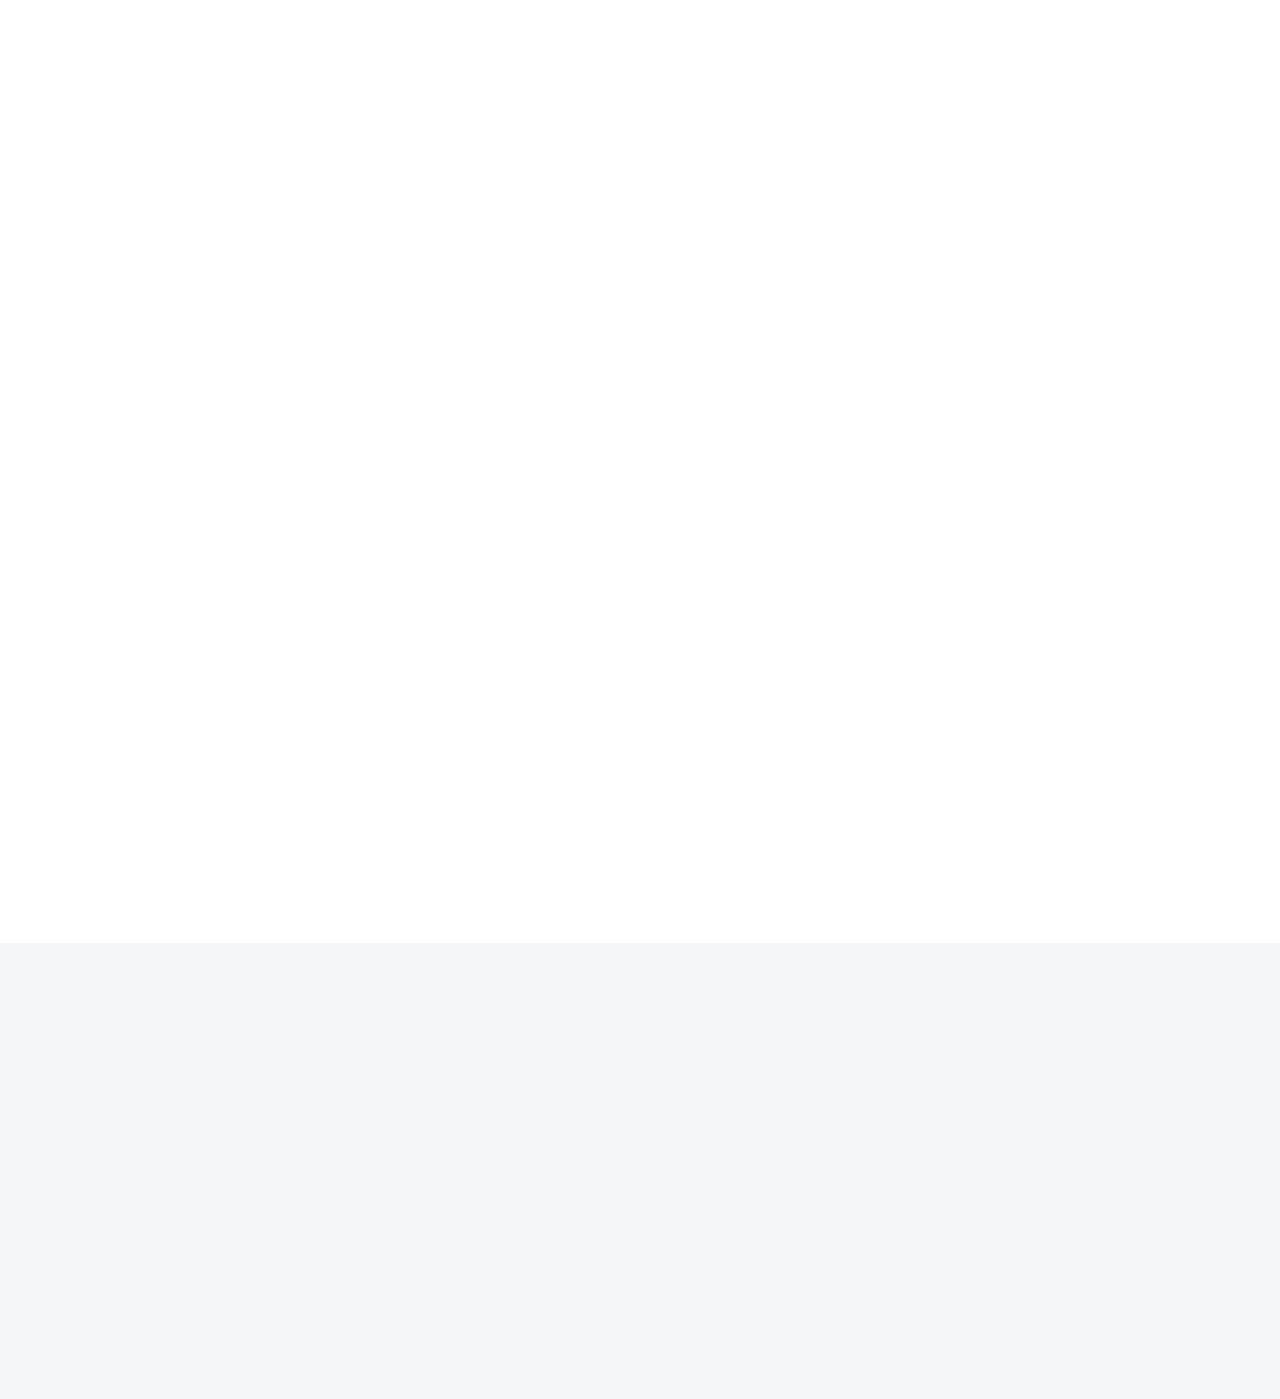
==== commit 14e7b936: "sec update" ====
--- a/index.html
+++ b/index.html
@@ -101,21 +101,21 @@
                 </div>
                 <div class="carousel-inner">
                     <div class="carousel-item active">
-                        <img src="img/banner1.jpg" class="d-block w-100" alt="...">
+                        <img src="img/blah.jpg" class="d-block w-100" alt="...">
                         <div class="carousel-caption d-none d-md-block">
                             <h5>First slide label</h5>
                             <p>Some representative placeholder content for the first slide.</p>
                         </div>
                     </div>
                     <div class="carousel-item">
-                        <img src="img/banner2.jpg" class="d-block w-100" alt="...">
+                        <img src="img/blah2.webp" class="d-block w-100" alt="...">
                         <div class="carousel-caption d-none d-md-block">
                             <h5>Second slide label</h5>
                             <p>Some representative placeholder content for the second slide.</p>
                         </div>
                     </div>
                     <div class="carousel-item">
-                        <img src="img/banner3.jpg" class="d-block w-100" alt="...">
+                        <img src="img/blah3.jpg" class="d-block w-100" alt="...">
                         <div class="carousel-caption d-none d-md-block">
                             <h5>Third slide label</h5>
                             <p>Some representative placeholder content for the third slide.</p>
@@ -336,7 +336,7 @@
                         <div class="team-item ">
                             <h5>Full Name</h5>
                             <p class="mb-4 ">Designation</p>
-                            <img class="img-fluid rounded-circle w-100 mb-4 " src="img/user.jpeg " alt=" ">
+                            <img class="img-fluid rounded-circle w-100 mb-4 " src="profile/male.jpg" alt=" ">
                             <div class="d-flex justify-content-center ">
                                 <a class="btn btn-square text-primary bg-white m-1 " href=" "><i class="fab fa-facebook-f "></i></a>
                                 <a class="btn btn-square text-primary bg-white m-1 " href=" "><i class="fab fa-twitter "></i></a>
@@ -348,7 +348,7 @@
                         <div class="team-item ">
                             <h5>Full Name</h5>
                             <p class="mb-4 ">Designation</p>
-                            <img class="img-fluid rounded-circle w-100 mb-4 " src="img/user.jpeg " alt=" ">
+                            <img class="img-fluid rounded-circle w-100 mb-4 " src="profile/female.webp" alt=" ">
                             <div class="d-flex justify-content-center ">
                                 <a class="btn btn-square text-primary bg-white m-1 " href=" "><i class="fab fa-facebook-f "></i></a>
                                 <a class="btn btn-square text-primary bg-white m-1 " href=" "><i class="fab fa-twitter "></i></a>
@@ -360,7 +360,7 @@
                         <div class="team-item ">
                             <h5>Full Name</h5>
                             <p class="mb-4 ">Designation</p>
-                            <img class="img-fluid rounded-circle w-100 mb-4 " src="img/user.jpeg " alt=" ">
+                            <img class="img-fluid rounded-circle w-100 mb-4 " src="profile/female.webp " alt=" ">
                             <div class="d-flex justify-content-center ">
                                 <a class="btn btn-square text-primary bg-white m-1 " href=" "><i class="fab fa-facebook-f "></i></a>
                                 <a class="btn btn-square text-primary bg-white m-1 " href=" "><i class="fab fa-twitter "></i></a>
@@ -372,7 +372,7 @@
                         <div class="team-item ">
                             <h5>Full Name</h5>
                             <p class="mb-4 ">Designation</p>
-                            <img class="img-fluid rounded-circle w-100 mb-4 " src="img/user.jpeg " alt=" ">
+                            <img class="img-fluid rounded-circle w-100 mb-4 " src="profile/male.jpg" alt=" ">
                             <div class="d-flex justify-content-center ">
                                 <a class="btn btn-square text-primary bg-white m-1 " href=" "><i class="fab fa-facebook-f "></i></a>
                                 <a class="btn btn-square text-primary bg-white m-1 " href=" "><i class="fab fa-twitter "></i></a>
@@ -412,30 +412,13 @@
     <div class="container-fluid bg-dark text-light footer pt-5 wow fadeIn " data-wow-delay="0.1s " style="margin-top: 6rem; ">
         <div class="container py-5 ">
             <div class="row g-5 ">
-                <div class="col-md-6 col-lg-3 ">
+                <div class="col-md-6 col-lg-4 ">
                     <h5 class="text-white mb-4 ">Get In Touch dfgdfg</h5>
                     <p><i class="fa fa-map-marker-alt me-3 "></i>Rm. 1003, 10 th floor, Olympic Tower, Bo Aung Kyaw Rd, Kyauktada Ts, • Yangon CBD-11163</p>
+                </div>
+                <div class="col-md-6 col-lg-5 ">
                     <p><i class="fa fa-phone-alt me-3 "></i>+959450059885 | +959977116891</p>
                     <p><i class="fa fa-envelope me-3 "></i>paingsoeaung@sinphyukyun.com</p>
-                    <div class="d-flex pt-2 ">
-                        <a class="btn btn-outline-light btn-social " href=" "><i class="fab fa-twitter "></i></a>
-                        <a class="btn btn-outline-light btn-social " href=" "><i class="fab fa-facebook-f "></i></a>
-                        <a class="btn btn-outline-light btn-social " href=" "><i class="fab fa-youtube "></i></a>
-                        <a class="btn btn-outline-light btn-social " href=" "><i class="fab fa-instagram "></i></a>
-                        <a class="btn btn-outline-light btn-social " href=" "><i class="fab fa-linkedin-in "></i></a>
-                    </div>
-                </div>
-                <div class="col-md-6 col-lg-3 ">
-                    <!-- <h5 class="text-white mb-4 ">Popular Link</h5>
-                    <a class="btn btn-link " href=" ">About Us</a>
-                    <a class="btn btn-link " href=" ">Contact Us</a>
-                    <a class="btn btn-link " href=" ">Privacy Policy</a>
-                    <a class="btn btn-link " href=" ">Terms & Condition</a>
-                    <a class="btn btn-link " href=" ">Career</a> -->
-                </div>
-                <div class="col-md-6 col-lg-3 ">
-                    <h5 class="text-white mb-4 ">Quick Link</h5>
-                    <a class="btn btn-link " href="about.html">About Us</a>
                 </div>
                 <div class="col-md-6 col-lg-3 ">
                     <h5 class="text-white mb-4 ">Newsletter</h5>
@@ -443,6 +426,13 @@
                     <div class="position-relative w-100 mt-3 ">
                         <input class="form-control border-0 rounded-pill w-100 ps-4 pe-5 " type="text " placeholder="Your Email " style="height: 48px; ">
                         <button type="button " class="btn shadow-none position-absolute top-0 end-0 mt-1 me-2 "><i class="fa fa-paper-plane text-primary fs-4 "></i></button>
+                        <div class="d-flex pt-2 ">
+                            <a class="btn btn-outline-light btn-social " href=" "><i class="fab fa-twitter "></i></a>
+                            <a class="btn btn-outline-light btn-social " href=" "><i class="fab fa-facebook-f "></i></a>
+                            <a class="btn btn-outline-light btn-social " href=" "><i class="fab fa-youtube "></i></a>
+                            <a class="btn btn-outline-light btn-social " href=" "><i class="fab fa-instagram "></i></a>
+                            <a class="btn btn-outline-light btn-social " href=" "><i class="fab fa-linkedin-in "></i></a>
+                        </div>
                     </div>
                 </div>
             </div>
@@ -455,7 +445,7 @@
                     ">Sin Phyu Kyun</a>, All Right Reserved.
 
                         <!--/*** This template is free as long as you keep the footer author’s credit link/attribution link/backlink. If you'd like to use the template without the footer author’s credit link/attribution link/backlink, you can purchase the Credit Removal License from "https://htmlcodex.com/credit-removal ". Thank you for your support. ***/-->
-                        Designed By <a class="border-bottom " href="https://htmlcodex.com ">HTML Codex</a>Distributed By: <a class="border-bottom " href="https://themewagon.com " target="_blank ">ThemeWagon</a>
+                        <!-- Designed By <a class="border-bottom " href="https://htmlcodex.com ">HTML Codex</a>Distributed By: <a class="border-bottom " href="https://themewagon.com " target="_blank ">ThemeWagon</a> -->
                     </div>
                 </div>
             </div>
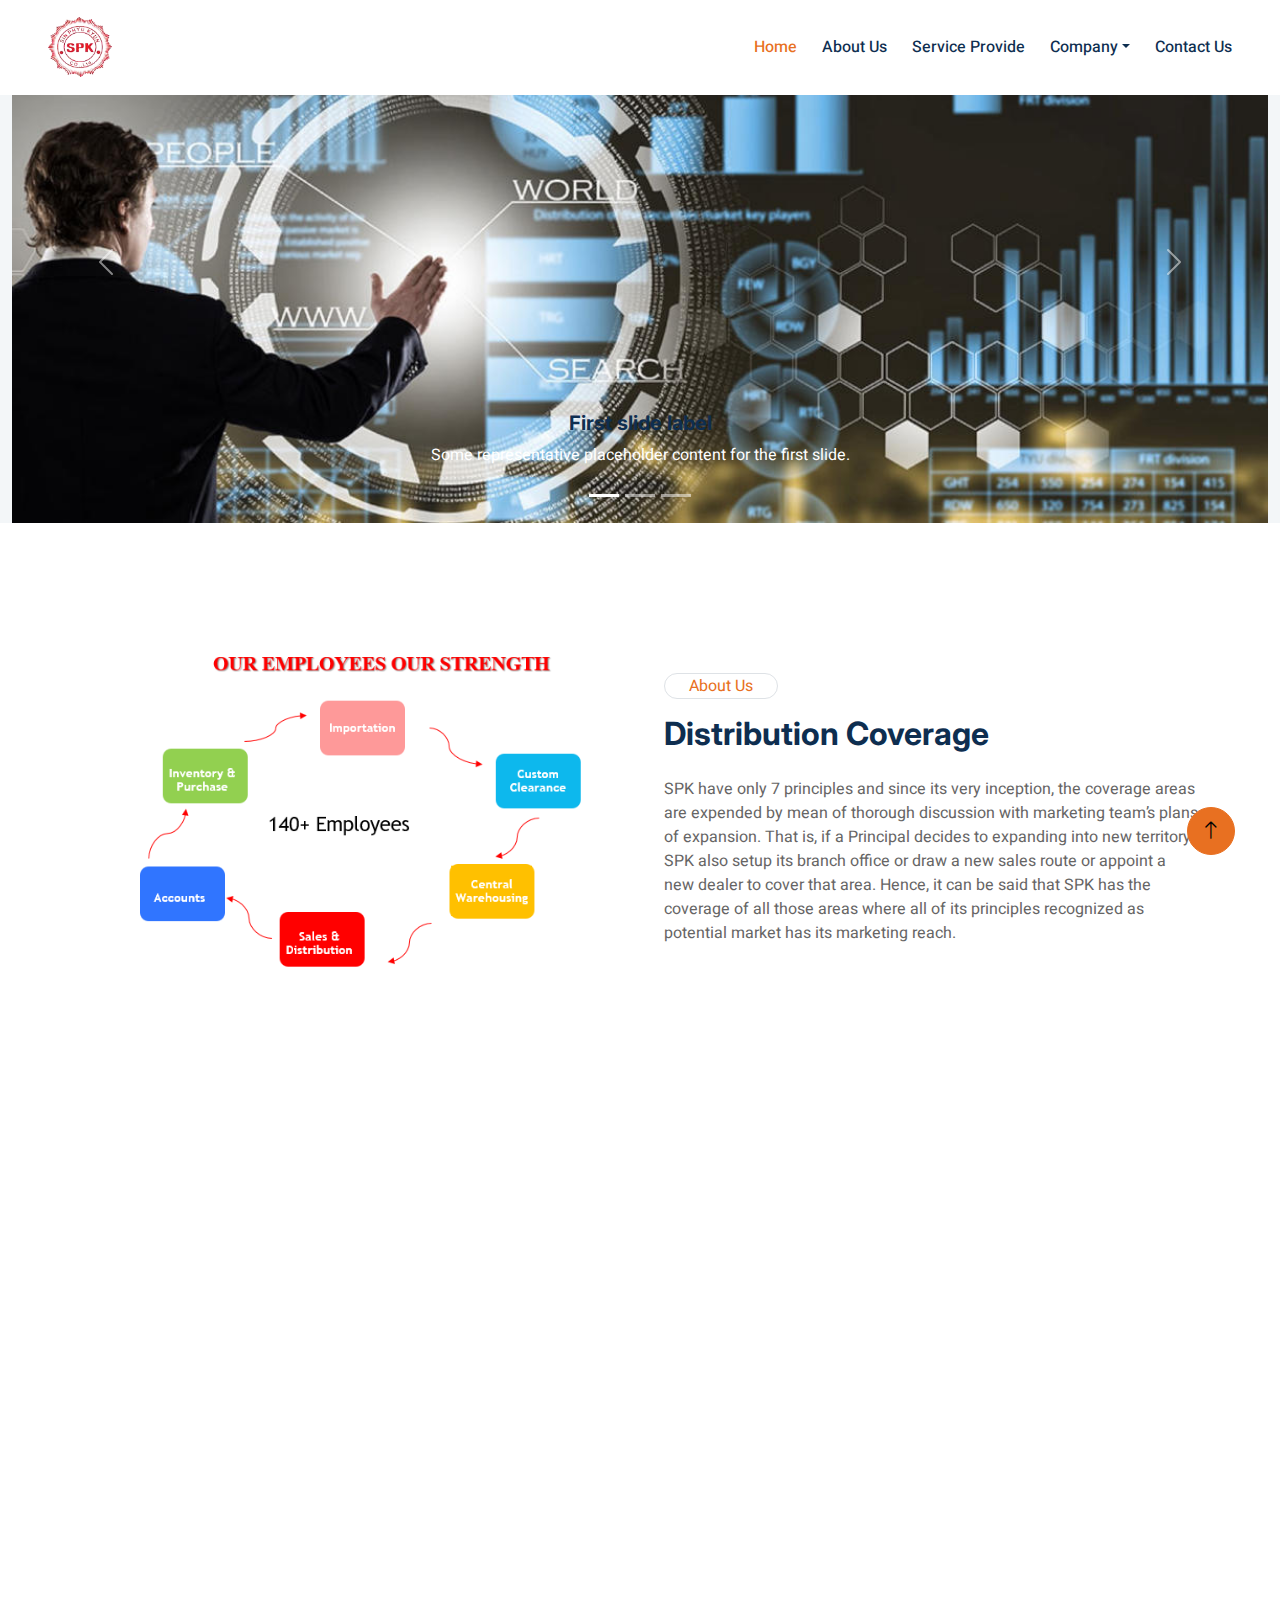
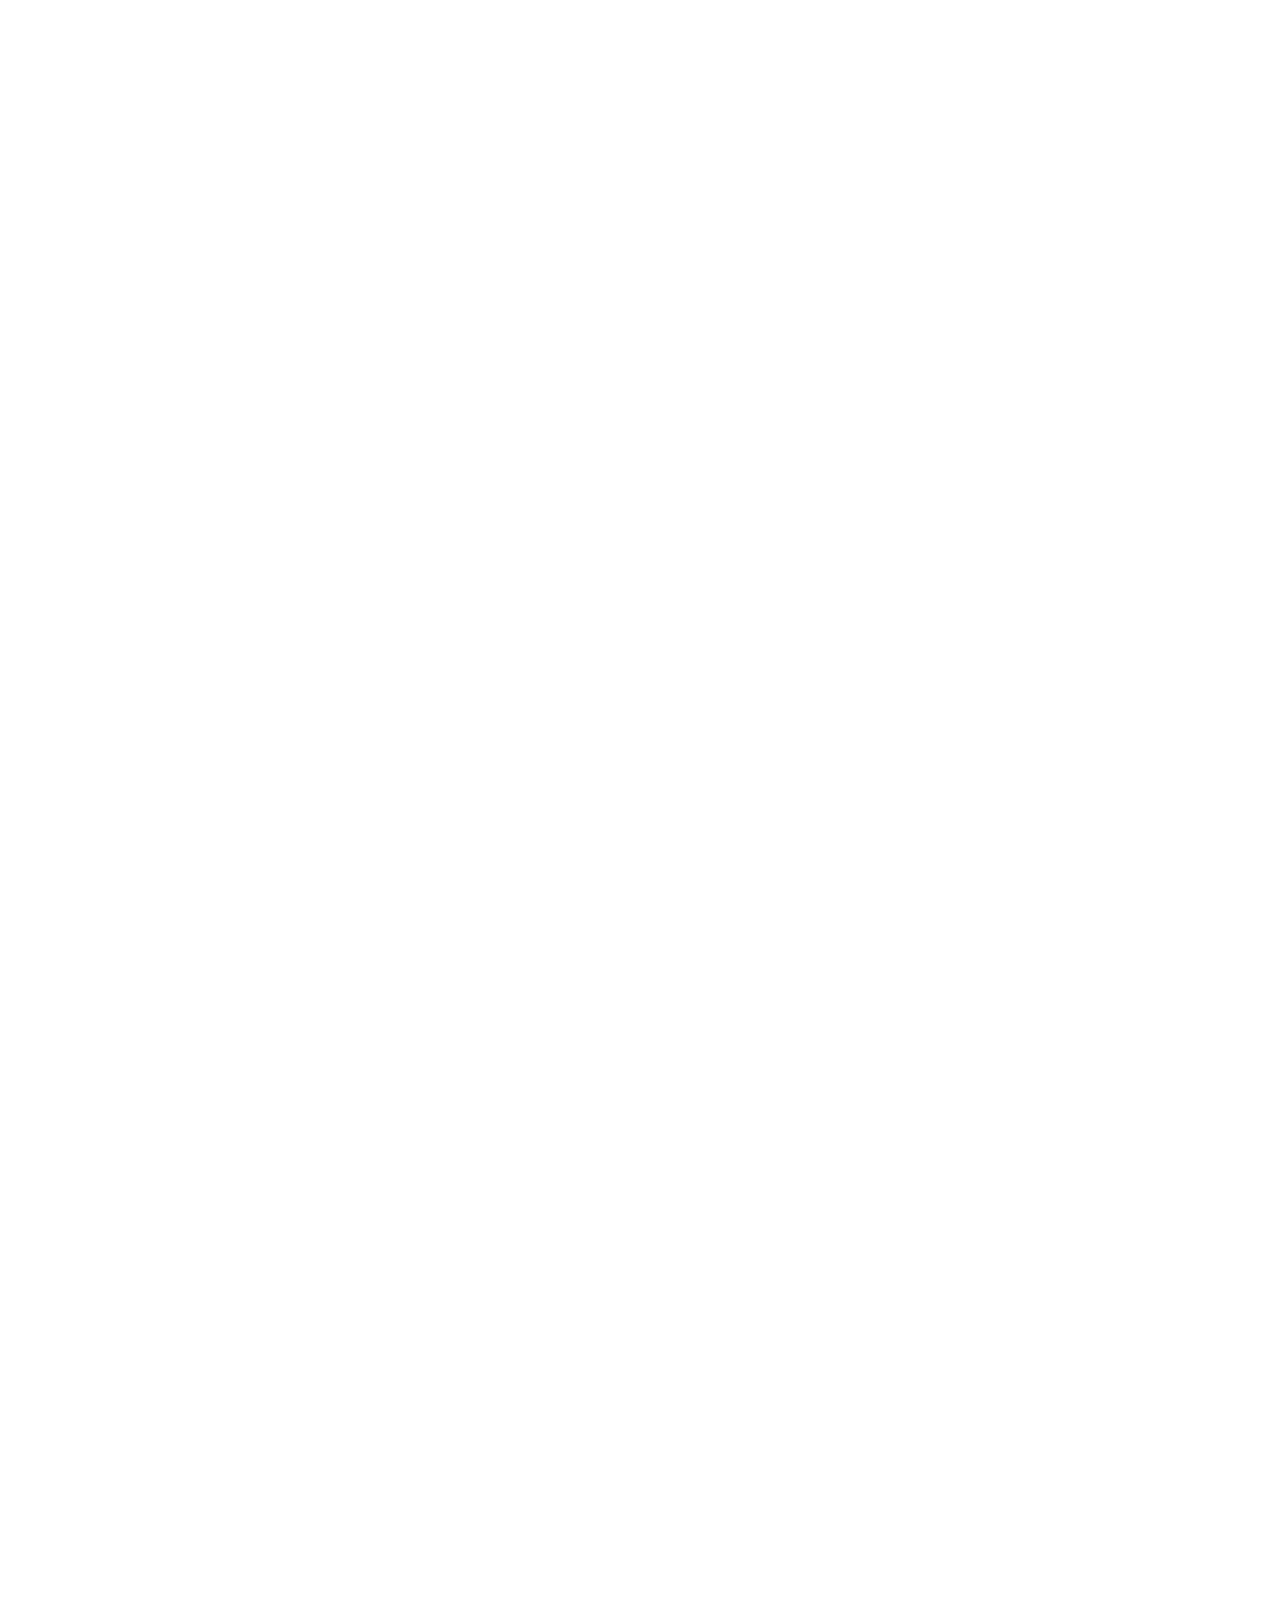
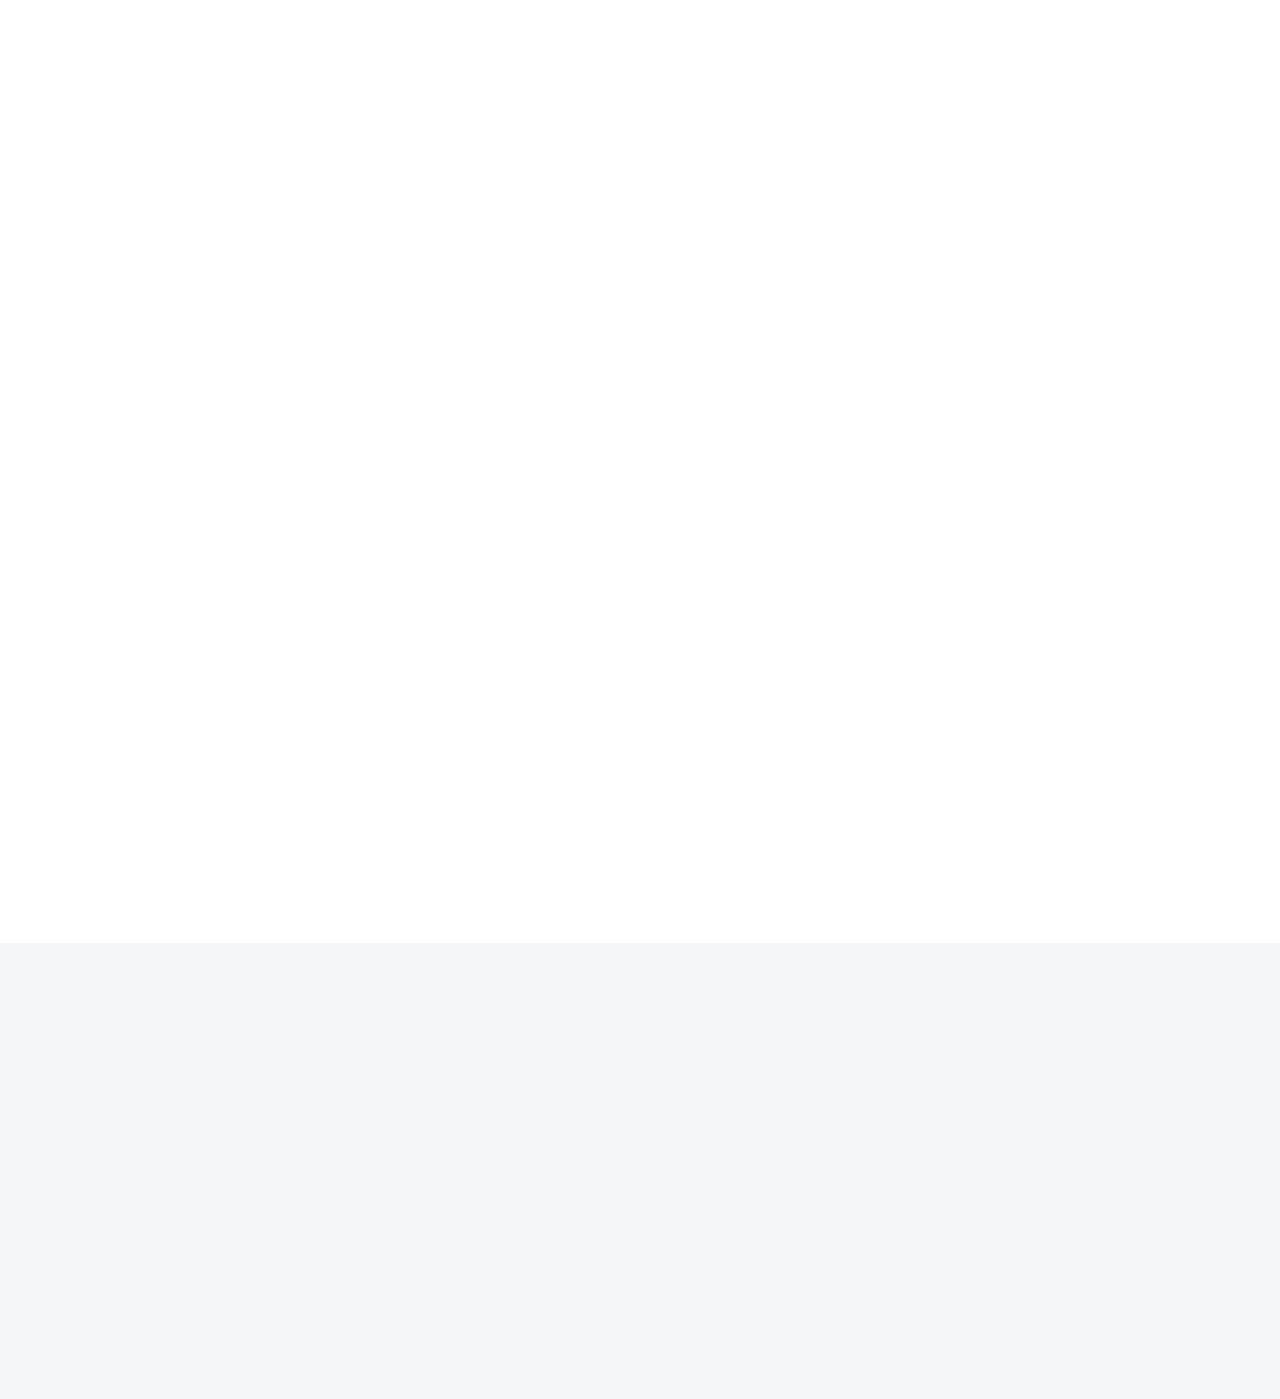
==== commit 9434a95d: "lkk" ====
--- a/index.html
+++ b/index.html
@@ -413,7 +413,7 @@
         <div class="container py-5 ">
             <div class="row g-5 ">
                 <div class="col-md-6 col-lg-4 ">
-                    <h5 class="text-white mb-4 ">Get In Touch dfgdfg</h5>
+                    <h5 class="text-white mb-4 ">Address</h5>
                     <p><i class="fa fa-map-marker-alt me-3 "></i>Rm. 1003, 10 th floor, Olympic Tower, Bo Aung Kyaw Rd, Kyauktada Ts, • Yangon CBD-11163</p>
                 </div>
                 <div class="col-md-6 col-lg-5 ">
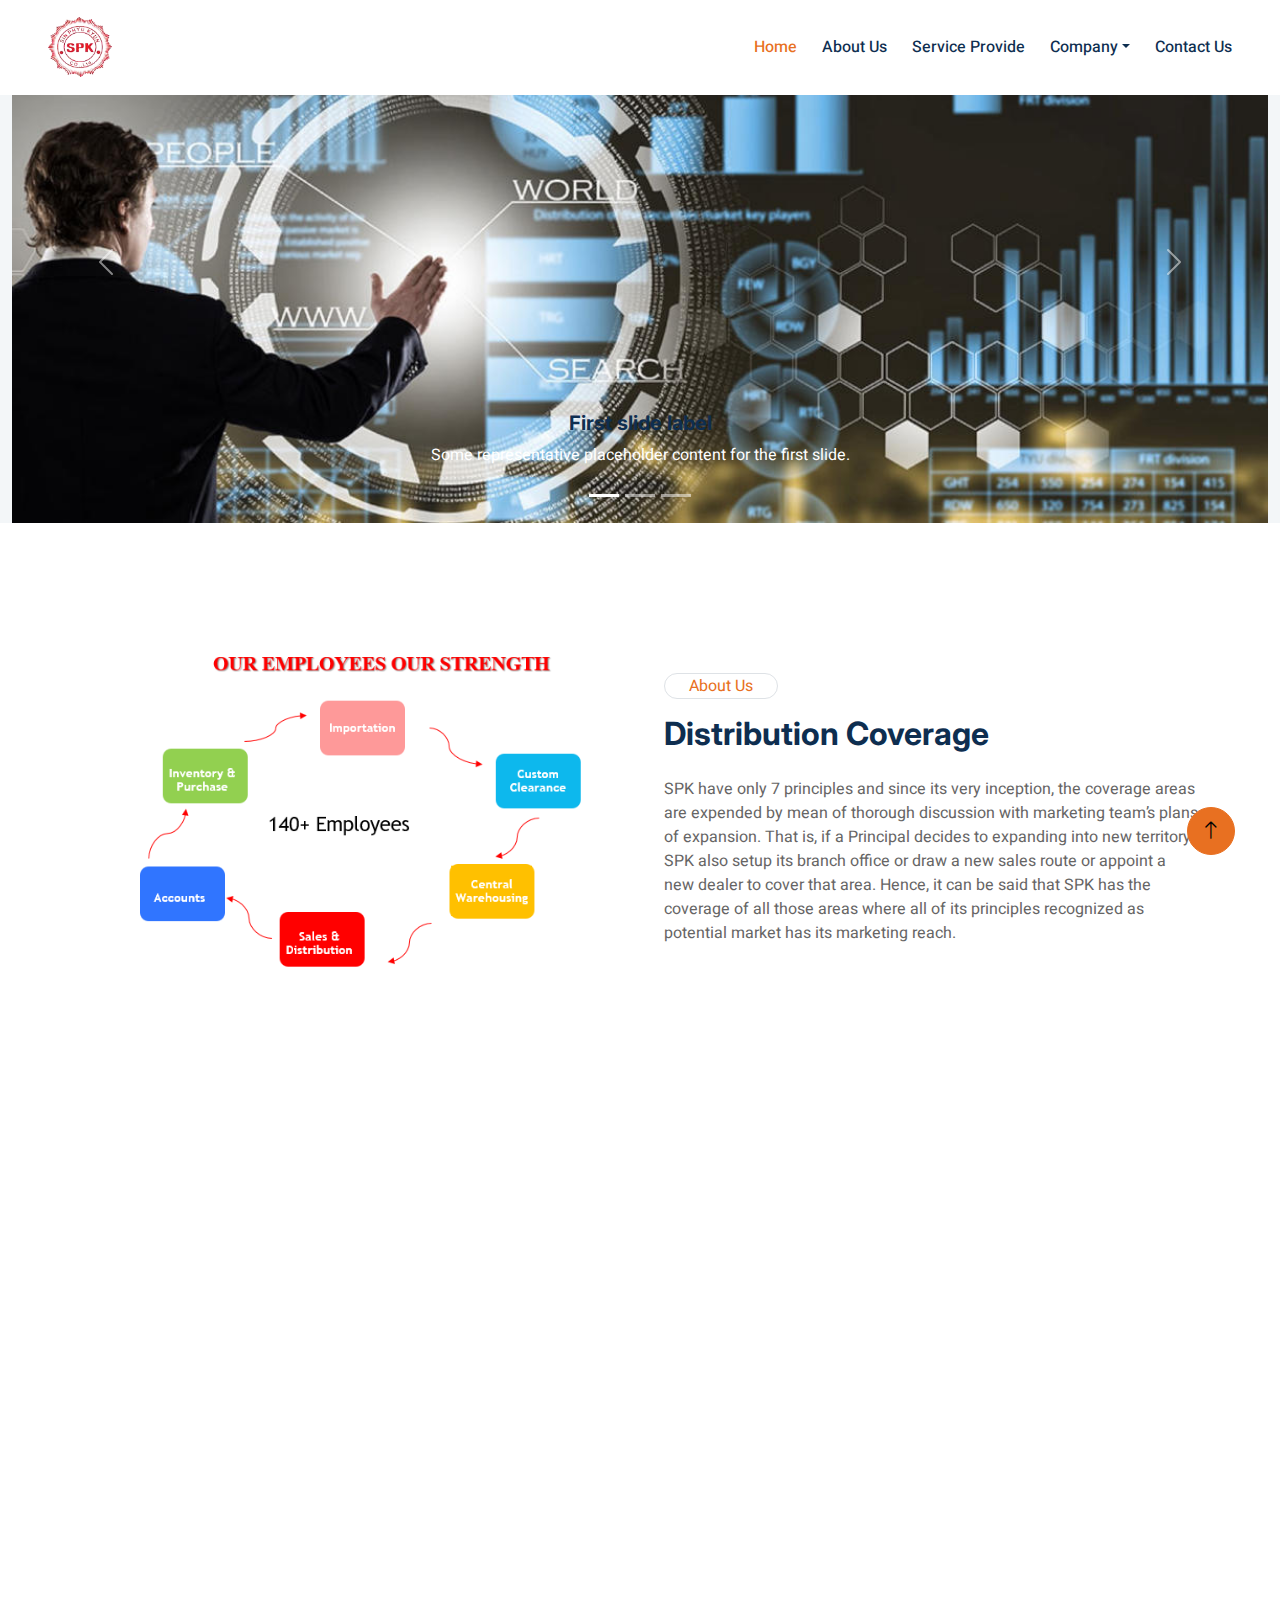
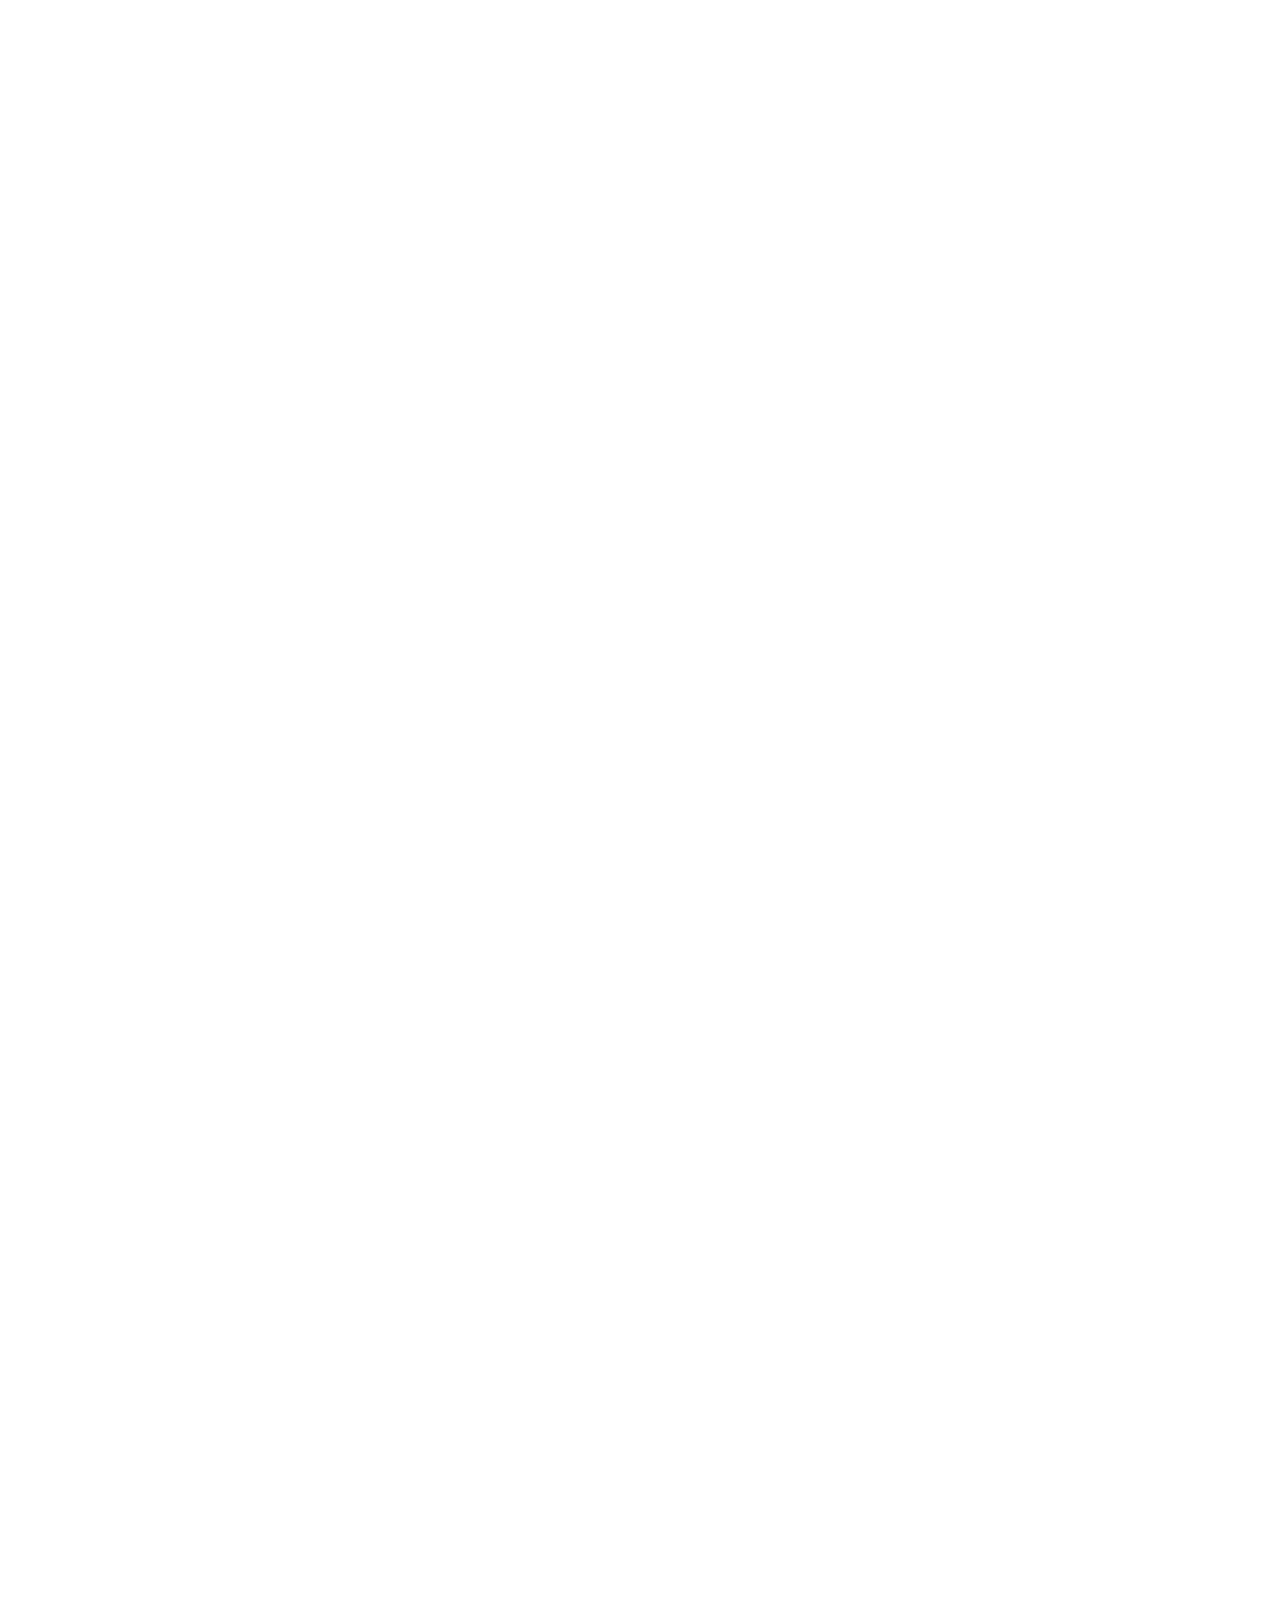
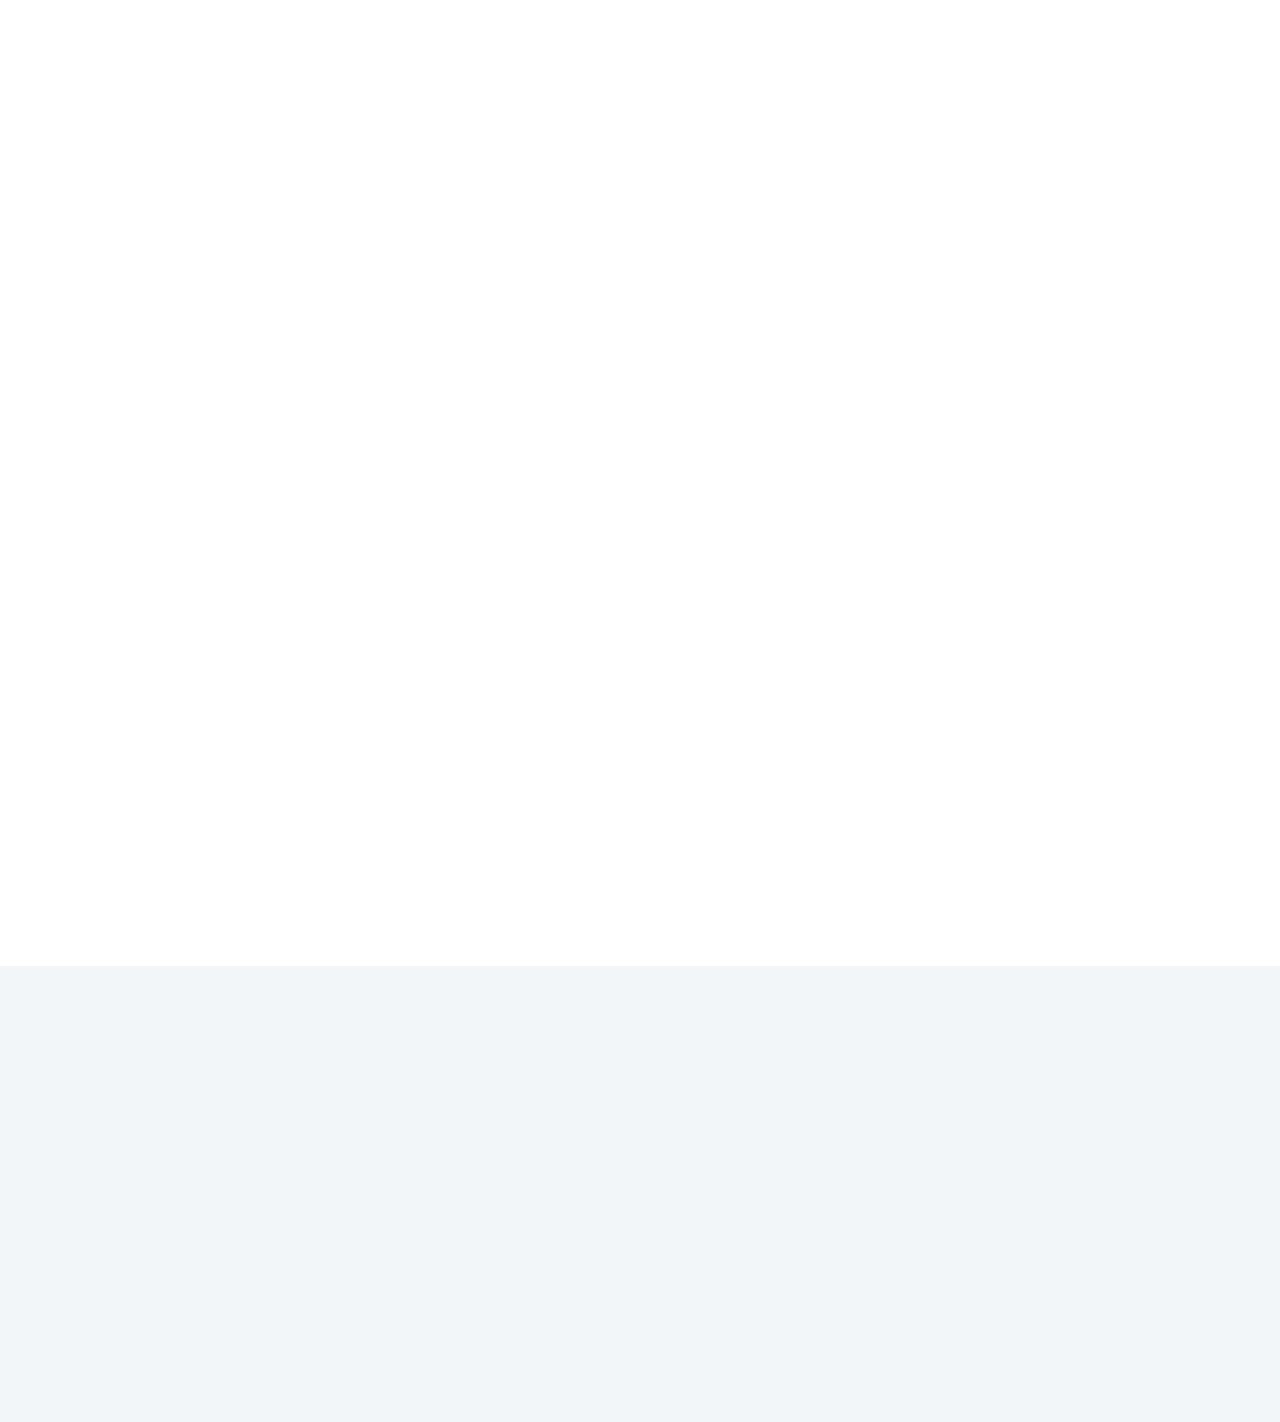
==== commit cb01f710: "lkk" ====
--- a/index.html
+++ b/index.html
@@ -334,8 +334,8 @@
                 <div class="row g-4 ">
                     <div class="col-lg-3 col-md-6 wow fadeInUp " data-wow-delay="0.1s ">
                         <div class="team-item ">
-                            <h5>Full Name</h5>
-                            <p class="mb-4 ">Designation</p>
+                            <h5>Paing Soe Aung</h5>
+                            <p class="mb-4 ">Director / General Manager</p>
                             <img class="img-fluid rounded-circle w-100 mb-4 " src="profile/male.jpg" alt=" ">
                             <div class="d-flex justify-content-center ">
                                 <a class="btn btn-square text-primary bg-white m-1 " href=" "><i class="fab fa-facebook-f "></i></a>
@@ -346,8 +346,8 @@
                     </div>
                     <div class="col-lg-3 col-md-6 wow fadeInUp " data-wow-delay="0.3s ">
                         <div class="team-item ">
-                            <h5>Full Name</h5>
-                            <p class="mb-4 ">Designation</p>
+                            <h5>Win Win Khine</h5>
+                            <p class="mb-4 ">General Manager</p>
                             <img class="img-fluid rounded-circle w-100 mb-4 " src="profile/female.webp" alt=" ">
                             <div class="d-flex justify-content-center ">
                                 <a class="btn btn-square text-primary bg-white m-1 " href=" "><i class="fab fa-facebook-f "></i></a>
@@ -358,9 +358,9 @@
                     </div>
                     <div class="col-lg-3 col-md-6 wow fadeInUp " data-wow-delay="0.5s ">
                         <div class="team-item ">
-                            <h5>Full Name</h5>
-                            <p class="mb-4 ">Designation</p>
-                            <img class="img-fluid rounded-circle w-100 mb-4 " src="profile/female.webp " alt=" ">
+                            <h5>Kyaw Kyaw Aung</h5>
+                            <p class="mb-4 ">Head of Tender Sales/ Director</p>
+                            <img class="img-fluid rounded-circle w-100 mb-4 " src="profile/male.jpg " alt=" ">
                             <div class="d-flex justify-content-center ">
                                 <a class="btn btn-square text-primary bg-white m-1 " href=" "><i class="fab fa-facebook-f "></i></a>
                                 <a class="btn btn-square text-primary bg-white m-1 " href=" "><i class="fab fa-twitter "></i></a>
@@ -370,8 +370,8 @@
                     </div>
                     <div class="col-lg-3 col-md-6 wow fadeInUp " data-wow-delay="0.7s ">
                         <div class="team-item ">
-                            <h5>Full Name</h5>
-                            <p class="mb-4 ">Designation</p>
+                            <h5>U Hla Aung</h5>
+                            <p class="mb-4 ">National Sales Manager</p>
                             <img class="img-fluid rounded-circle w-100 mb-4 " src="profile/male.jpg" alt=" ">
                             <div class="d-flex justify-content-center ">
                                 <a class="btn btn-square text-primary bg-white m-1 " href=" "><i class="fab fa-facebook-f "></i></a>
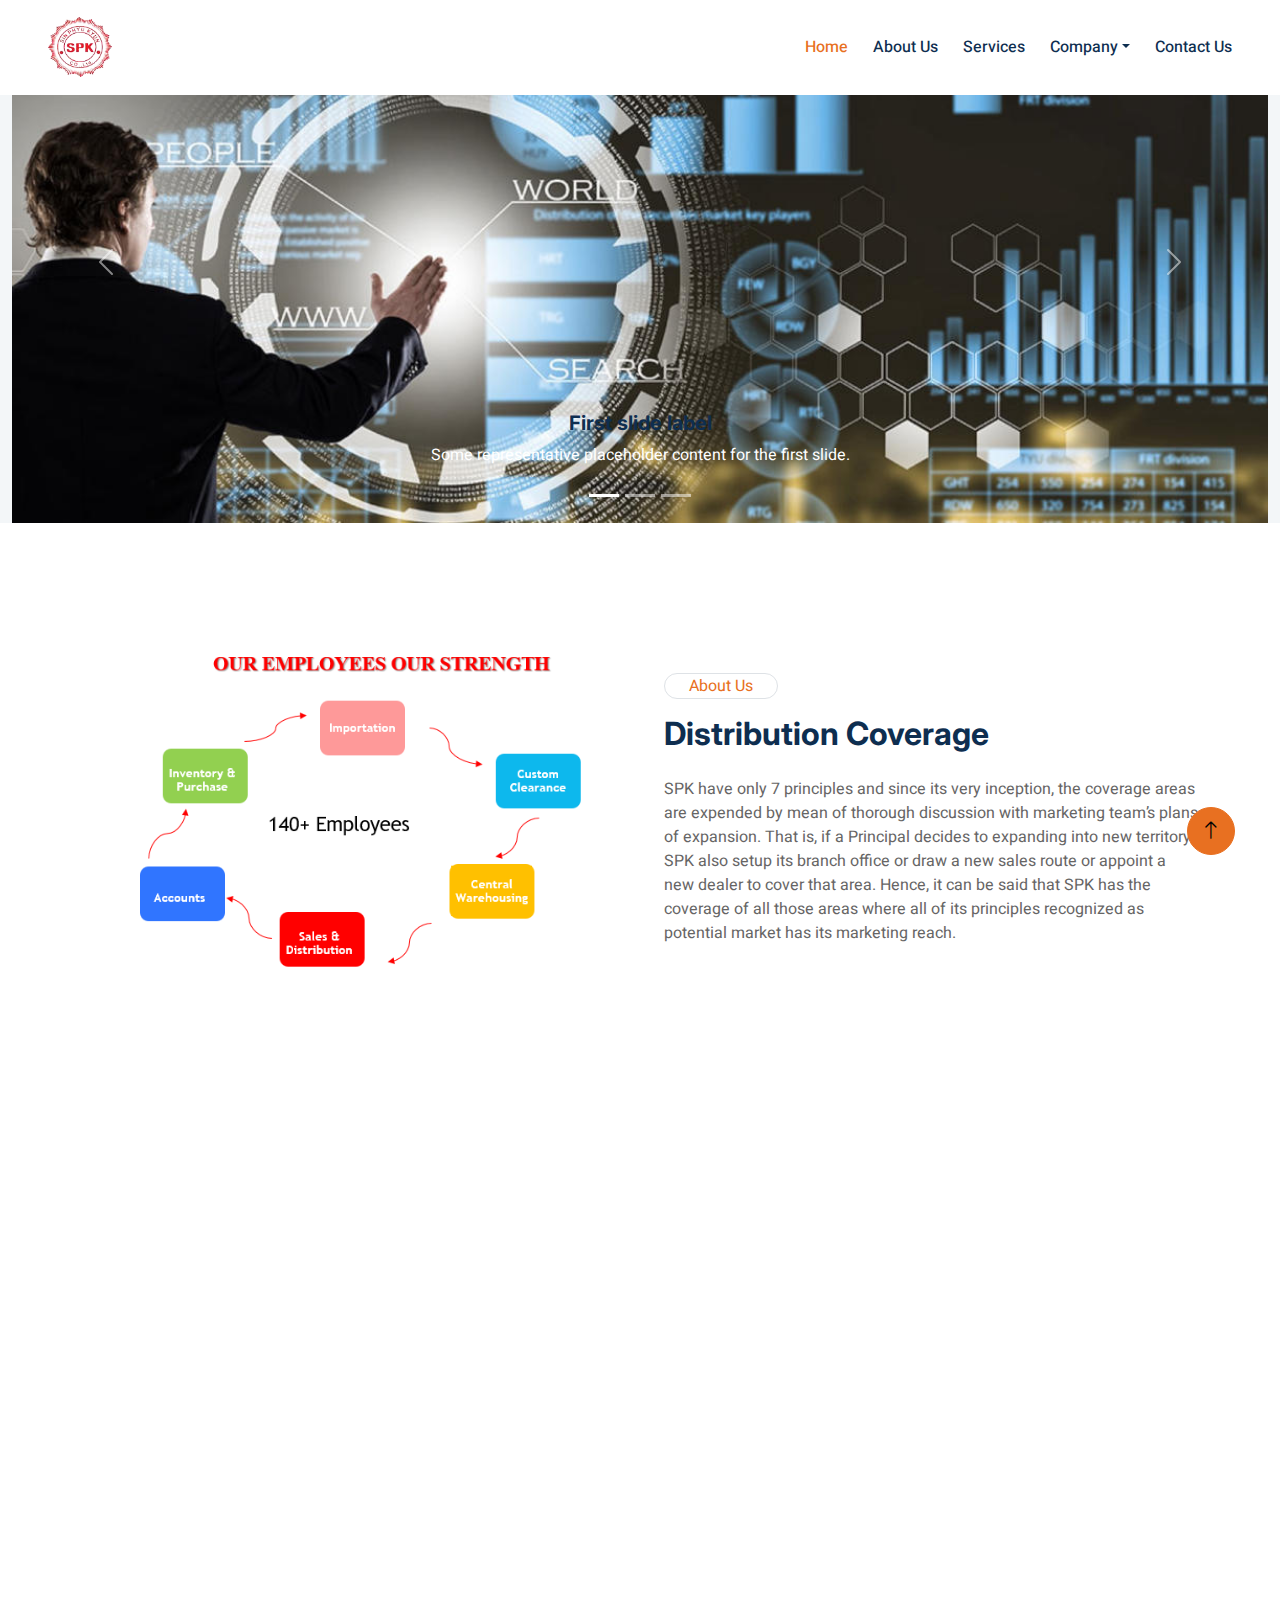
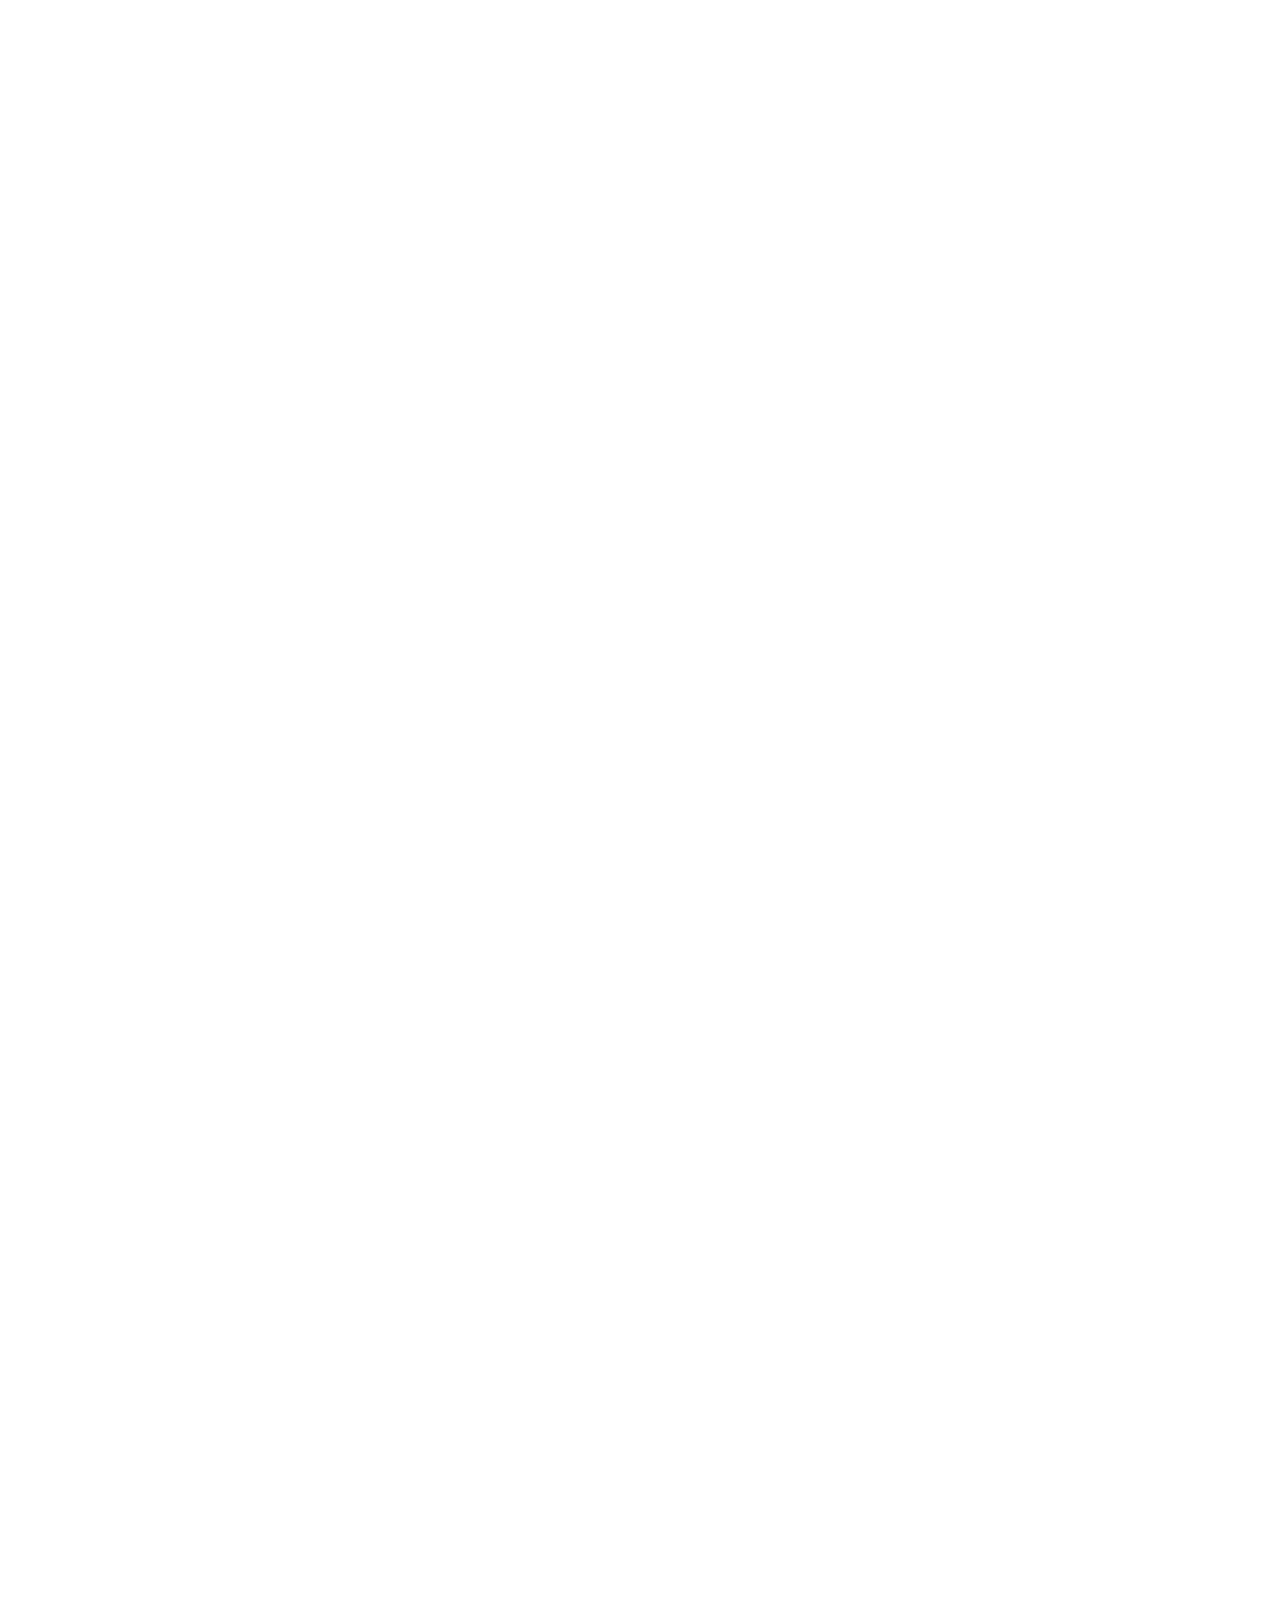
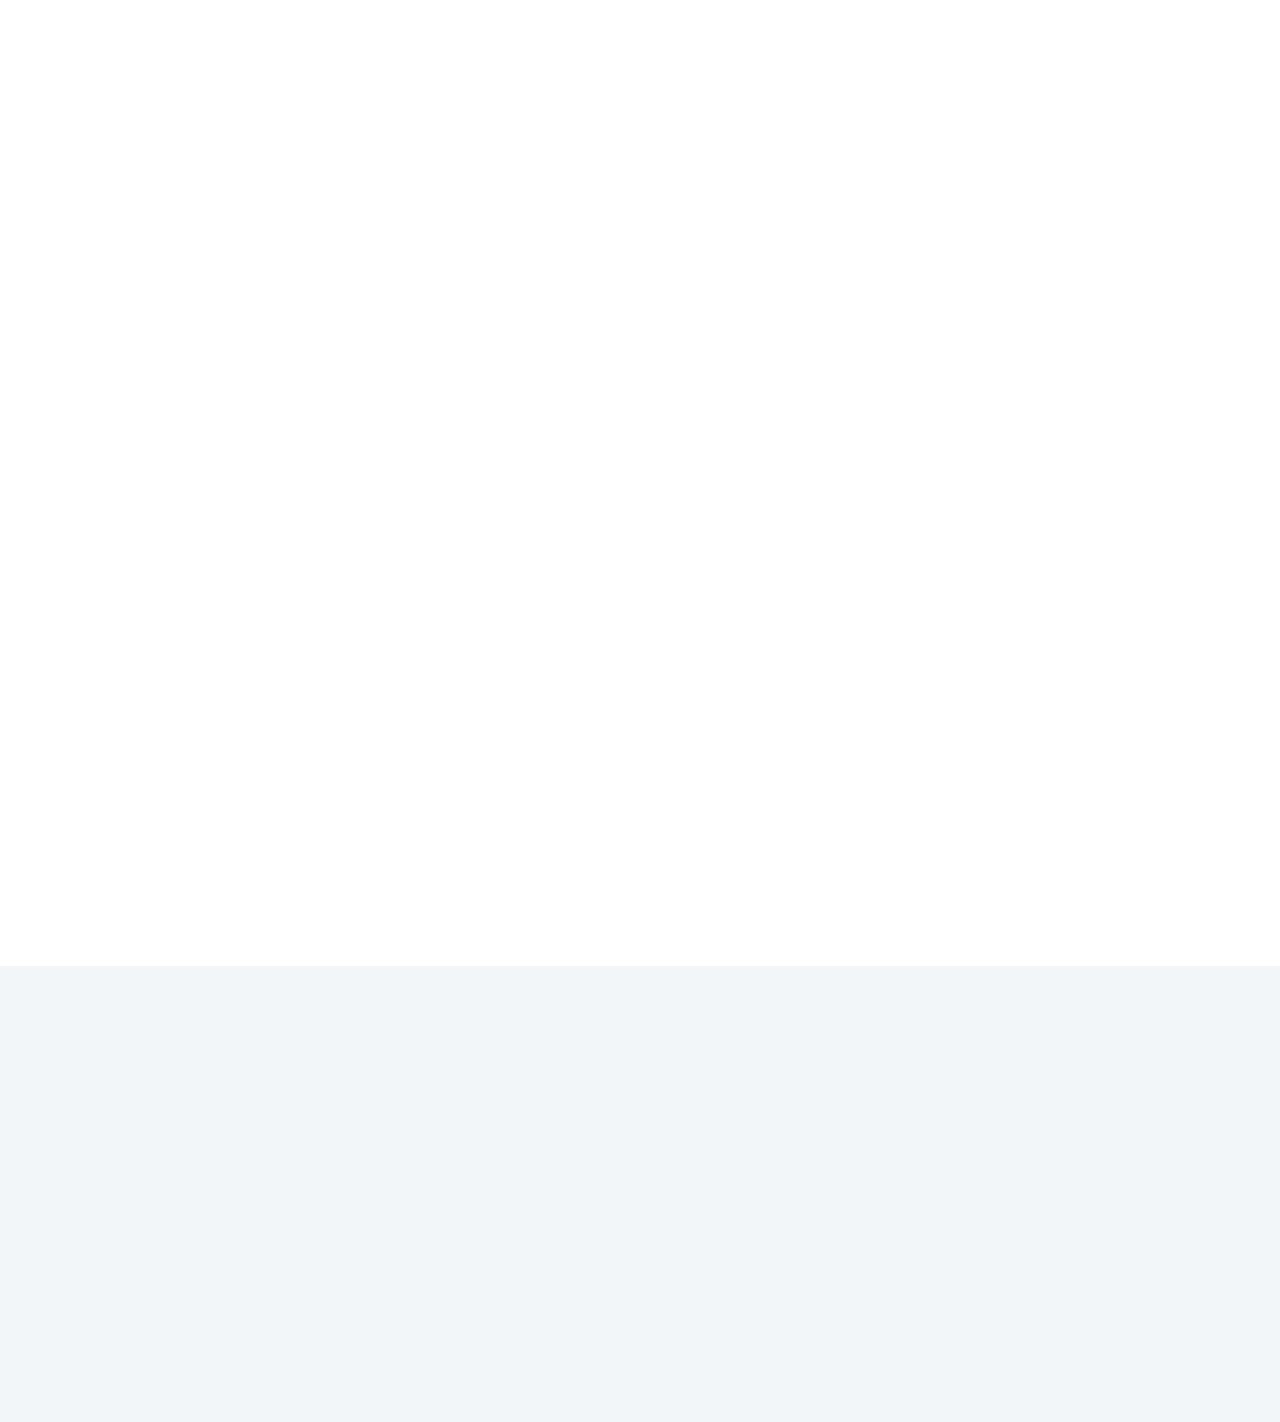
==== commit 59858a72: "lkk" ====
--- a/index.html
+++ b/index.html
@@ -56,7 +56,7 @@
                 <div class="navbar-nav ms-auto py-0">
                     <a href="index.html" class="nav-item nav-link active">Home</a>
                     <a href="about.html" class="nav-item nav-link">About Us</a>
-                    <a href="service.html" class="nav-item nav-link">Service Provide</a>
+                    <a href="service.html" class="nav-item nav-link">Services</a>
                     <div class="nav-item dropdown">
                         <a href="#" class="nav-link dropdown-toggle" data-bs-toggle="dropdown">Company</a>
                         <div class="dropdown-menu m-0">
@@ -417,8 +417,11 @@
                     <p><i class="fa fa-map-marker-alt me-3 "></i>Rm. 1003, 10 th floor, Olympic Tower, Bo Aung Kyaw Rd, Kyauktada Ts, • Yangon CBD-11163</p>
                 </div>
                 <div class="col-md-6 col-lg-5 ">
+                    <a href="contact.html">
+                        <h5 class="text-white mb-4 ">Contact</h5>
+                    </a>
                     <p><i class="fa fa-phone-alt me-3 "></i>+959450059885 | +959977116891</p>
-                    <p><i class="fa fa-envelope me-3 "></i>paingsoeaung@sinphyukyun.com</p>
+                    <p><i class="fa fa-envelope me-3 "></i>info@sinphyukyun.com</p>
                 </div>
                 <div class="col-md-6 col-lg-3 ">
                     <h5 class="text-white mb-4 ">Newsletter</h5>
